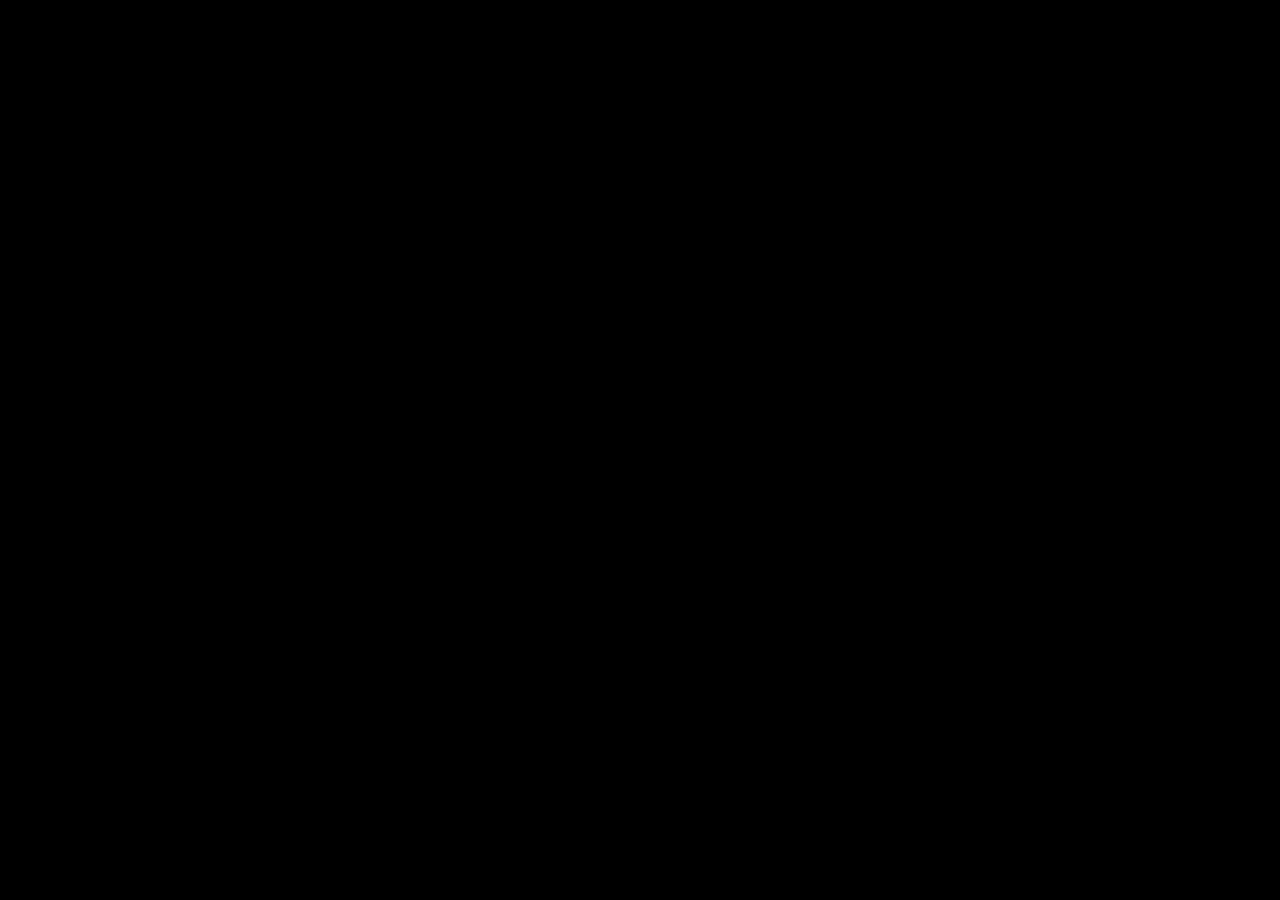
==== index.html @ 37c7804e "Add files via upload" ====
<!doctype html>
<html lang="pt-BR" data-theme="dark">
<head>
  <meta charset="utf-8">
  <meta name="viewport" content="width=device-width, initial-scale=1, viewport-fit=cover">
  <meta name="theme-color" content="#000000">
  <meta name="color-scheme" content="dark light">
  <meta name="apple-mobile-web-app-capable" content="yes">
  <meta name="mobile-web-app-capable" content="yes">
  <meta name="apple-mobile-web-app-status-bar-style" content="black-translucent">
  <meta name="apple-mobile-web-app-title" content="FORJA">
  <meta name="description" content="FORJA — treinos, cargas e evolução.">
  <title>FORJA</title>
  <link rel="icon" href="assets/icons/icon.svg" type="image/svg+xml">
  <link rel="apple-touch-icon" href="assets/icons/icon.svg">

  <!-- Aplica tema e preferência de movimento antes da primeira pintura (evita flash) -->
  <script>
    (function () {
      try {
        // Preferências da conta logada (forja.u.<id>.settings); antes do login, as antigas
        var sess = JSON.parse(localStorage.getItem('forja.session') || 'null');
        var key = sess && sess.user ? 'forja.u.' + sess.user.id + '.settings' : 'forja.settings';
        var s = JSON.parse(localStorage.getItem(key) || '{}');
        if (sess && sess.user && sess.user.plan === 'premium') document.documentElement.classList.add('is-premium');
        var t = s.theme || 'dark';
        if (t === 'system') t = matchMedia('(prefers-color-scheme: light)').matches ? 'light' : 'dark';
        document.documentElement.setAttribute('data-theme', t);
        if (s.animations === false) document.documentElement.classList.add('no-motion');
      } catch (e) {}
    })();
  </script>

  <!-- ?v=... força o navegador a baixar a versão nova depois de cada atualização. Mude o número ao publicar. -->
  <link rel="stylesheet" href="css/style.css?v=20260921b">
  <!-- Reset + utilitários (antes vinham do Tailwind via CDN). Fica depois de style.css de propósito. -->
  <link rel="stylesheet" href="css/base.css?v=20260921b">
</head>
<body>
  <div id="app" class="app" hidden>
    <header id="topbar" class="topbar" aria-hidden="true">
      <span id="topbar-title" class="topbar-title"></span>
    </header>

    <main id="view" class="view" tabindex="-1"></main>

    <nav id="tabbar" class="tabbar" aria-label="Navegação principal"></nav>
  </div>

  <!-- Treino em andamento, minimizado -->
  <button id="active-bar" class="active-bar" type="button" hidden aria-label="Voltar ao treino em andamento"></button>

  <!-- Modo treino (tela cheia, sem barra de navegação) -->
  <div id="training" class="training" hidden role="dialog" aria-modal="true" aria-label="Modo treino"></div>

  <div id="onboarding" class="onboarding" hidden></div>

  <!-- Entrar / criar conta / escolher plano -->
  <div id="auth" class="onboarding auth" hidden></div>

  <div id="toast-host" class="toast-host" aria-live="polite"></div>

  <script src="js/config.js?v=20260921b"></script>
  <script src="js/utils.js?v=20260921b"></script>
  <script src="js/storage.js?v=20260921b"></script>
  <script src="js/backend.js?v=20260921b"></script>
  <script src="js/statistics.js?v=20260921b"></script>
  <script src="js/exercises.js?v=20260921b"></script>
  <script src="js/workouts.js?v=20260921b"></script>
  <script src="js/sessions.js?v=20260921b"></script>
  <script src="js/programs.js?v=20260921b"></script>
  <script src="js/balance.js?v=20260921b"></script>
  <script src="js/reminders.js?v=20260921b"></script>
  <script src="js/progress.js?v=20260921b"></script>
  <script src="js/share.js?v=20260921b"></script>
  <script src="js/plans.js?v=20260921b"></script>
  <script src="js/auth.js?v=20260921b"></script>
  <script src="js/app.js?v=20260921b"></script>
</body>
</html>
---- css/style.css ----
/* ==========================================================================
   FORJA — Design System
   Tokens · Tipografia · Componentes · Movimento
   ========================================================================== */

/* ---------- Tokens ---------- */
:root {
  --font: -apple-system, BlinkMacSystemFont, "SF Pro Text", "SF Pro Display", "Segoe UI Variable Text", "Segoe UI", Roboto, Inter, system-ui, sans-serif;
  --font-rounded: ui-rounded, "SF Pro Rounded", -apple-system, BlinkMacSystemFont, "Segoe UI Variable Display", "Segoe UI", Roboto, system-ui, sans-serif;

  --ease-out: cubic-bezier(.22, 1, .36, 1);
  --ease-sheet: cubic-bezier(.32, .72, 0, 1);
  --dur-1: 150ms;
  --dur-2: 200ms;
  --dur-3: 300ms;

  --r-xl: 28px;
  --r-lg: 22px;
  --r-md: 16px;
  --r-sm: 12px;

  --safe-top: env(safe-area-inset-top, 0px);
  --safe-bottom: env(safe-area-inset-bottom, 0px);
  --safe-left: env(safe-area-inset-left, 0px);
  --safe-right: env(safe-area-inset-right, 0px);

  --gutter: 20px;
  --app-w: 520px;
  --tab-h: 58px;
  --top-h: 48px;
}

:root,
[data-theme="dark"] {
  /* Cores do sistema iOS (modo escuro, fundo agrupado) */
  --bg: #000000;
  --surface: #1C1C1E;
  --surface-2: #2C2C2E;
  --surface-3: #3A3A3C;
  --text: #FFFFFF;
  --text-2: #8E8E93;
  --text-3: #48484A;
  --sep: rgba(84, 84, 88, 0.55);
  --hairline: rgba(255, 255, 255, 0.07);
  --fill: rgba(118, 118, 128, 0.24);
  --fill-2: rgba(118, 118, 128, 0.18);

  --accent: #FF9F0A;             /* systemOrange */
  --chart: #FF9F0A;
  --accent-soft: rgba(255, 159, 10, 0.16);
  --accent-glow: rgba(255, 159, 10, 0.24);
  --on-accent: #000000;

  --glass: rgba(28, 28, 30, 0.62);
  --glass-strong: rgba(36, 36, 38, 0.78);
  --glass-edge: rgba(255, 255, 255, 0.14);
  --glass-shine: rgba(255, 255, 255, 0.10);
  --sheet-bg: #1C1C1E;
  --sheet-fill: #2C2C2E;
  --backdrop: rgba(0, 0, 0, 0.48);
  --shadow-card: none;
  --shadow-float: 0 12px 36px rgba(0, 0, 0, 0.55);
  --thumb: #636366;
  --seg-thumb: #636366;

  --danger: #FF453A;
  --success: #30D158;
  --blue: #0A84FF; --green: #30D158; --red: #FF453A; --purple: #BF5AF2; --pink: #FF375F;
  --indigo: #5E5CE6; --teal: #40C8E0; --yellow: #FFD60A; --gray: #8E8E93; --orange: #FF9F0A;
  color-scheme: dark;
}

[data-theme="light"] {
  /* Cores do sistema iOS (modo claro, fundo agrupado) */
  --bg: #F2F2F7;
  --surface: #FFFFFF;
  --surface-2: #EEEEF0;
  --surface-3: #E3E3E8;
  --text: #000000;
  --text-2: #6D6D72;
  --text-3: #C4C4C7;
  --sep: rgba(60, 60, 67, 0.2);
  --hairline: rgba(0, 0, 0, 0.05);
  --fill: rgba(118, 118, 128, 0.12);
  --fill-2: rgba(118, 118, 128, 0.08);

  --accent: #BF5A00;             /* laranja do iOS, escurecido para ler bem sobre branco */
  --chart: #E06B00;
  --accent-soft: rgba(255, 149, 0, 0.13);
  --accent-glow: rgba(255, 149, 0, 0.22);
  --on-accent: #FFFFFF;

  --glass: rgba(255, 255, 255, 0.62);
  --glass-strong: rgba(255, 255, 255, 0.82);
  --glass-edge: rgba(255, 255, 255, 0.7);
  --glass-shine: rgba(255, 255, 255, 0.55);
  --sheet-bg: #F2F2F7;
  --sheet-fill: #FFFFFF;
  --backdrop: rgba(0, 0, 0, 0.22);
  --shadow-card: none;
  --shadow-float: 0 10px 30px rgba(0, 0, 0, 0.12);
  --thumb: #FFFFFF;
  --seg-thumb: #FFFFFF;

  --danger: #FF3B30;
  --success: #34C759;
  --blue: #007AFF; --green: #34C759; --red: #FF3B30; --purple: #AF52DE; --pink: #FF2D55;
  --indigo: #5856D6; --teal: #30B0C7; --yellow: #FFCC00; --gray: #8E8E93; --orange: #FF9500;
  color-scheme: light;
}

/* ---------- Base ---------- */
html {
  background: var(--bg);
  -webkit-text-size-adjust: 100%;
  text-size-adjust: 100%;
}

body {
  margin: 0;
  min-height: 100dvh;
  background: var(--bg);
  color: var(--text);
  font-family: var(--font);
  font-size: 17px;
  line-height: 1.4;
  letter-spacing: -0.01em;
  -webkit-font-smoothing: antialiased;
  -moz-osx-font-smoothing: grayscale;
  -webkit-tap-highlight-color: transparent;
  overscroll-behavior-y: none;
  transition: background-color var(--dur-3) ease, color var(--dur-3) ease;
}

::selection { background: var(--accent-soft); }

.lock-scroll { overflow: hidden; }

button { -webkit-user-select: none; user-select: none; touch-action: manipulation; }

:focus-visible { outline: 2px solid var(--accent); outline-offset: 3px; border-radius: 8px; }

.num { font-variant-numeric: tabular-nums; }

/* ---------- Tipografia ---------- */
.t-display {
  font-size: clamp(56px, 18vw, 76px);
  font-weight: 800;
  letter-spacing: -0.045em;
  line-height: 0.95;
}
.t-large-title {
  font-size: 34px;
  font-weight: 700;
  letter-spacing: -0.03em;
  line-height: 1.08;
}
.t-title {
  font-size: 28px;
  font-weight: 700;
  letter-spacing: -0.025em;
  line-height: 1.12;
}
.t-title-2 {
  font-size: 22px;
  font-weight: 600;
  letter-spacing: -0.02em;
  line-height: 1.2;
}
.t-headline { font-size: 17px; font-weight: 600; letter-spacing: -0.015em; }
.t-body { font-size: 17px; }
.t-sub { font-size: 17px; color: var(--text-2); line-height: 1.45; }
.t-callout { font-size: 15px; color: var(--text-2); line-height: 1.45; }
.t-footnote { font-size: 13px; color: var(--text-2); line-height: 1.4; }
.t-eyebrow {
  font-size: 12px;
  font-weight: 600;
  letter-spacing: 0.09em;
  text-transform: uppercase;
  color: var(--text-2);
}
.t-muted { color: var(--text-2); }
.t-faint { color: var(--text-3); }
.t-accent { color: var(--accent); }

.wordmark {
  font-weight: 800;
  letter-spacing: 0.22em;
  font-size: 13px;
}

/* ---------- Layout do app ---------- */
.app {
  position: relative;
  max-width: var(--app-w);
  margin: 0 auto;
  min-height: 100dvh;
}

/* clip (e não hidden): corta o deslize lateral das transições sem quebrar a navbar sticky */
.view { outline: none; overflow-x: clip; }

.page {
  padding: calc(var(--safe-top) + 20px) calc(var(--gutter) + var(--safe-right))
           calc(var(--tab-h) + var(--safe-bottom) + 48px) calc(var(--gutter) + var(--safe-left));
}

.page-header {
  display: flex;
  align-items: flex-end;
  justify-content: space-between;
  gap: 16px;
  padding-top: 28px;
}
.page-header .icon-btn { margin-bottom: 2px; flex: none; }

.section { margin-top: 48px; }

.chips { display: flex; flex-wrap: wrap; gap: 8px; }
.chip {
  display: inline-flex;
  align-items: center;
  height: 36px;
  padding: 0 16px;
  border-radius: 9999px;
  background: var(--surface-2);
  color: var(--text);
  font-size: 15px;
  font-weight: 500;
}

.workout-swatch {
  flex: none;
  width: 10px; height: 10px;
  border-radius: 50%;
  background: var(--tint);
  box-shadow: 0 0 12px color-mix(in srgb, var(--tint) 60%, transparent);
}

.metrics-empty .metric-value { color: var(--text-3); }
.section-head {
  display: flex;
  align-items: baseline;
  justify-content: space-between;
  margin-bottom: 14px;
}

/* ---------- Top bar (título compacto ao rolar) ---------- */
.topbar {
  position: fixed;
  top: 0;
  left: 50%;
  z-index: 30;
  width: 100%;
  max-width: var(--app-w);
  height: calc(var(--top-h) + var(--safe-top));
  padding-top: var(--safe-top);
  transform: translateX(-50%);
  display: flex;
  align-items: center;
  justify-content: center;
  background: var(--glass);
  -webkit-backdrop-filter: saturate(180%) blur(20px);
  backdrop-filter: saturate(180%) blur(20px);
  border-bottom: 0.5px solid var(--sep);
  opacity: 0;
  pointer-events: none;
  transition: opacity var(--dur-2) var(--ease-out);
}
.topbar.is-visible { opacity: 1; pointer-events: auto; }
.topbar-title {
  font-size: 17px;
  font-weight: 600;
  letter-spacing: -0.015em;
  transform: translateY(4px);
  transition: transform var(--dur-3) var(--ease-out);
}
.topbar.is-visible .topbar-title { transform: none; }

/* ---------- Tab bar ---------- */
.tabbar {
  position: fixed;
  bottom: 0;
  left: 50%;
  z-index: 40;
  width: 100%;
  max-width: var(--app-w);
  transform: translateX(-50%);
  display: grid;
  grid-template-columns: repeat(5, 1fr);
  padding: 0 calc(6px + var(--safe-right)) var(--safe-bottom) calc(6px + var(--safe-left));
  background: var(--glass);
  -webkit-backdrop-filter: saturate(180%) blur(20px);
  backdrop-filter: saturate(180%) blur(20px);
  border-top: 0.5px solid var(--sep);
  transition: transform var(--dur-3) var(--ease-out), opacity var(--dur-2) ease;
}
.tabbar.is-hidden { transform: translate(-50%, 110%); opacity: 0; }

.tab {
  height: var(--tab-h);
  display: flex;
  flex-direction: column;
  align-items: center;
  justify-content: center;
  gap: 4px;
  color: var(--text-2);
  font-size: 10px;
  font-weight: 500;
  letter-spacing: 0.01em;
  transition: color var(--dur-2) ease;
}
.tab svg { transition: transform var(--dur-1) var(--ease-out); }
.tab:active svg { transform: scale(0.88); }
.tab[aria-current="page"] { color: var(--text); }
.tab[aria-current="page"] svg { stroke-width: 2; }

/* ---------- Home ---------- */
.home-top {
  display: flex;
  align-items: center;
  justify-content: space-between;
  height: 32px;
}
.home-hello { margin-top: 40px; }

/* ---------- Perfil ---------- */
.profile-id {
  display: flex;
  align-items: center;
  gap: 18px;
  width: 100%;
  margin-top: 28px;
  padding: 4px 0;
  text-align: left;
  color: var(--text);
}

/* ---------- Superfícies ---------- */
.card {
  background: var(--surface);
  border-radius: var(--r-lg);
  box-shadow: var(--shadow-card);
  padding: 22px;
  position: relative;
}
[data-theme="dark"] .card { box-shadow: 0 0 0 0.5px var(--hairline), var(--shadow-card); }

.pressable {
  cursor: pointer;
  transition: transform var(--dur-1) var(--ease-out), background-color var(--dur-2) ease, opacity var(--dur-1) ease;
}
.pressable:active { transform: scale(0.975); }

/* Hero — o elemento dominante da Home */
.hero {
  --tint: var(--accent);
  position: relative;
  overflow: hidden;
  isolation: isolate;
  border-radius: var(--r-xl);
  background: var(--surface);
  padding: 30px 26px 26px;
  min-height: 300px;
  display: flex;
  flex-direction: column;
}
[data-theme="dark"] .hero { box-shadow: 0 0 0 0.5px var(--hairline), var(--shadow-card); }
[data-theme="light"] .hero { box-shadow: var(--shadow-card); }

.hero::before {
  content: "";
  position: absolute;
  z-index: -1;
  top: -45%;
  right: -35%;
  width: 115%;
  aspect-ratio: 1;
  border-radius: 50%;
  background: radial-gradient(closest-side, color-mix(in srgb, var(--tint) 30%, transparent), transparent);
  opacity: 0.9;
  animation: glow 9s ease-in-out infinite alternate;
}
[data-theme="light"] .hero::before { opacity: 0.55; }

.hero::after {
  content: "";
  position: absolute;
  z-index: -1;
  inset: 0;
  opacity: 0.07;
  mix-blend-mode: overlay;
  pointer-events: none;
  background-image: url("data:image/svg+xml,%3Csvg xmlns='http://www.w3.org/2000/svg' width='160' height='160'%3E%3Cfilter id='n'%3E%3CfeTurbulence type='fractalNoise' baseFrequency='.85' numOctaves='2' stitchTiles='stitch'/%3E%3C/filter%3E%3Crect width='100%25' height='100%25' filter='url(%23n)'/%3E%3C/svg%3E");
}

@keyframes glow {
  from { transform: translate3d(0, 0, 0) scale(1); }
  to   { transform: translate3d(-6%, 5%, 0) scale(1.08); }
}

.hero-name {
  font-size: clamp(40px, 12vw, 52px);
  font-weight: 700;
  letter-spacing: -0.04em;
  line-height: 0.98;
}
.hero-meta { margin-top: 12px; font-size: 19px; font-weight: 500; letter-spacing: -0.015em; }
.hero-foot { margin-top: auto; padding-top: 36px; display: flex; align-items: center; justify-content: space-between; gap: 16px; }

.hero-icon {
  width: 52px; height: 52px;
  border-radius: 16px;
  display: grid; place-items: center;
  background: var(--accent-soft);
  color: var(--accent);
  margin-bottom: 28px;
}

/* Estatísticas grandes, com respiro */
.stats {
  display: grid;
  grid-template-columns: repeat(3, minmax(0, 1fr));
  gap: 12px;
}
.stat { display: flex; flex-direction: column; gap: 6px; min-width: 0; }
.stat-value {
  font-size: 30px;
  font-weight: 700;
  letter-spacing: -0.035em;
  line-height: 1;
  font-variant-numeric: tabular-nums;
  white-space: nowrap;
}
.stat-value small { font-size: 0.55em; font-weight: 600; letter-spacing: -0.01em; color: var(--text-2); margin-left: 2px; }
.stat-label { font-size: 12px; font-weight: 600; letter-spacing: 0.08em; text-transform: uppercase; color: var(--text-2); }
.stats.is-empty .stat-value { color: var(--text-3); }

/* Estatística grande isolada (Evolução) */
.metric { padding: 22px 0; border-top: 0.5px solid var(--sep); }
.metric:first-child { border-top: 0; padding-top: 0; }
.metric-value {
  font-size: 48px;
  font-weight: 700;
  letter-spacing: -0.045em;
  line-height: 1;
  font-variant-numeric: tabular-nums;
  margin-top: 10px;
}
.metric-value small { font-size: 0.42em; font-weight: 600; color: var(--text-2); letter-spacing: -0.01em; margin-left: 4px; }

/* ---------- Botões ---------- */
.btn {
  display: inline-flex;
  align-items: center;
  justify-content: center;
  gap: 8px;
  height: 52px;
  padding: 0 26px;
  border-radius: 9999px;
  font-size: 17px;
  font-weight: 600;
  letter-spacing: -0.015em;
  white-space: nowrap;
  cursor: pointer;
  transition: transform var(--dur-1) var(--ease-out), opacity var(--dur-2) ease, background-color var(--dur-2) ease, color var(--dur-2) ease;
}
.btn:active { transform: scale(0.965); }
.btn:disabled, .btn[aria-disabled="true"] { opacity: 0.32; pointer-events: none; }
.btn-primary { background: var(--accent); color: var(--on-accent); }
.btn-primary:active { opacity: 0.88; }
.btn-secondary { background: var(--surface-2); color: var(--text); }
.btn-ghost { background: transparent; color: var(--text); padding: 0 16px; }
.btn-ghost.is-muted { color: var(--text-2); }
.btn-danger { background: color-mix(in srgb, var(--danger) 14%, transparent); color: var(--danger); }
.btn-block { width: 100%; }
.btn-sm { height: 40px; padding: 0 18px; font-size: 15px; }

.icon-btn {
  width: 40px; height: 40px;
  display: inline-grid; place-items: center;
  border-radius: 50%;
  background: var(--surface-2);
  color: var(--text);
  cursor: pointer;
  transition: transform var(--dur-1) var(--ease-out), background-color var(--dur-2) ease;
}
.icon-btn:active { transform: scale(0.9); }
.icon-btn.is-plain { background: transparent; }

/* ---------- Listas agrupadas ---------- */
.group {
  background: var(--surface);
  border-radius: var(--r-lg);
  overflow: hidden;
}
[data-theme="dark"] .group { box-shadow: 0 0 0 0.5px var(--hairline); }
[data-theme="light"] .group { box-shadow: 0 1px 2px rgba(0, 0, 0, 0.03); }

.group-label { margin: 0 4px 10px; }
.group-note { margin: 10px 4px 0; }

.row {
  position: relative;
  display: flex;
  align-items: center;
  gap: 14px;
  width: 100%;
  min-height: 56px;
  padding: 12px 18px;
  text-align: left;
  color: var(--text);
  background: transparent;
  transition: background-color var(--dur-1) ease;
}
button.row, a.row, .row.is-tappable { cursor: pointer; }
button.row:active, a.row:active, .row.is-tappable:active { background: var(--surface-2); }
.row + .row::before {
  content: "";
  position: absolute;
  top: 0;
  left: 18px;
  right: 0;
  height: 0.5px;
  background: var(--sep);
}
.row-main { flex: 1; min-width: 0; }
.row-title { font-size: 17px; letter-spacing: -0.015em; }
.row-sub { font-size: 13px; color: var(--text-2); margin-top: 2px; }
.row-value { color: var(--text-2); font-size: 17px; font-variant-numeric: tabular-nums; white-space: nowrap; }
.row-chevron { color: var(--text-3); flex: none; }
.row-icon { flex: none; display: grid; place-items: center; width: 24px; color: var(--text-2); }
.row.is-danger .row-title, .row.is-danger .row-icon { color: var(--danger); }
.row-control { flex: none; width: 216px; }
.row-control.is-narrow { width: 112px; }
.group.has-icons .row + .row::before { left: 56px; }

/* ---------- Campos ---------- */
.field {
  display: block;
  width: 100%;
  height: 56px;
  padding: 0 18px;
  border-radius: var(--r-md);
  background: var(--surface-2);
  color: var(--text);
  font-size: 17px;
  letter-spacing: -0.015em;
  border: 1px solid transparent;
  outline: none;
  -webkit-appearance: none;
  appearance: none;
  transition: border-color var(--dur-2) ease, box-shadow var(--dur-2) ease, background-color var(--dur-2) ease;
}
.field::placeholder { color: var(--text-3); }
.field:focus { border-color: color-mix(in srgb, var(--accent) 55%, transparent); box-shadow: 0 0 0 4px var(--accent-soft); }
.field.is-invalid { border-color: color-mix(in srgb, var(--danger) 60%, transparent); box-shadow: 0 0 0 4px color-mix(in srgb, var(--danger) 12%, transparent); }

.field-wrap { position: relative; }
.field-suffix {
  position: absolute; right: 18px; top: 50%;
  transform: translateY(-50%);
  color: var(--text-2);
  font-size: 17px;
  pointer-events: none;
}
.field-error { min-height: 20px; margin-top: 8px; font-size: 13px; color: var(--danger); }

/* ---------- Controle segmentado ---------- */
.segmented {
  --count: 2;
  --index: 0;
  position: relative;
  display: grid;
  grid-template-columns: repeat(var(--count), minmax(0, 1fr));
  padding: 3px;
  border-radius: 12px;
  background: var(--surface-2);
  isolation: isolate;
}
.segmented-thumb {
  position: absolute;
  z-index: -1;
  top: 3px; bottom: 3px; left: 3px;
  width: calc((100% - 6px) / var(--count));
  border-radius: 9px;
  background: var(--seg-thumb);
  box-shadow: 0 3px 8px rgba(0, 0, 0, 0.12), 0 0 0 0.5px rgba(0, 0, 0, 0.04);
  transform: translateX(calc(var(--index) * 100%));
  transition: transform var(--dur-3) var(--ease-out);
}
.segmented button {
  height: 34px;
  font-size: 14px;
  font-weight: 500;
  color: var(--text-2);
  border-radius: 9px;
  transition: color var(--dur-2) ease;
}
.segmented button[aria-checked="true"] { color: var(--text); font-weight: 600; }

/* ---------- Toggle ---------- */
.toggle {
  position: relative;
  flex: none;
  width: 51px;
  height: 31px;
  border-radius: 9999px;
  background: var(--surface-3);
  cursor: pointer;
  transition: background-color var(--dur-2) ease;
}
.toggle::after {
  content: "";
  position: absolute;
  top: 2px; left: 2px;
  width: 27px; height: 27px;
  border-radius: 50%;
  background: #fff;
  box-shadow: 0 3px 8px rgba(0, 0, 0, 0.15), 0 1px 1px rgba(0, 0, 0, 0.16);
  transition: transform var(--dur-2) var(--ease-out), width var(--dur-1) ease;
}
.toggle:active::after { width: 32px; }
.toggle[aria-checked="true"] { background: var(--accent); }
.toggle[aria-checked="true"]::after { transform: translateX(20px); }
.toggle[aria-checked="true"]:active::after { transform: translateX(15px); }

/* ---------- Opções selecionáveis ---------- */
.option {
  display: flex;
  align-items: center;
  justify-content: space-between;
  gap: 12px;
  width: 100%;
  min-height: 60px;
  padding: 0 20px;
  border-radius: var(--r-md);
  background: var(--surface-2);
  color: var(--text);
  font-size: 17px;
  font-weight: 500;
  letter-spacing: -0.015em;
  text-align: left;
  cursor: pointer;
  box-shadow: inset 0 0 0 1.5px transparent;
  transition: transform var(--dur-1) var(--ease-out), box-shadow var(--dur-2) ease, background-color var(--dur-2) ease;
}
.option:active { transform: scale(0.98); }
.option + .option { margin-top: 10px; }
.option .option-check {
  width: 24px; height: 24px;
  border-radius: 50%;
  display: grid; place-items: center;
  color: var(--on-accent);
  background: transparent;
  box-shadow: inset 0 0 0 1.5px var(--text-3);
  transition: background-color var(--dur-2) ease, box-shadow var(--dur-2) ease;
}
.option .option-check svg { opacity: 0; transform: scale(0.6); transition: opacity var(--dur-2) ease, transform var(--dur-2) var(--ease-out); }
.option[aria-checked="true"] { box-shadow: inset 0 0 0 1.5px var(--accent); background: var(--accent-soft); }
.option[aria-checked="true"] .option-check { background: var(--accent); box-shadow: none; }
.option[aria-checked="true"] .option-check svg { opacity: 1; transform: none; }

/* ---------- Estado vazio ---------- */
.empty {
  display: flex;
  flex-direction: column;
  align-items: flex-start;
  padding: 36px 26px 28px;
  border-radius: var(--r-xl);
  background: var(--surface);
}
[data-theme="dark"] .empty { box-shadow: 0 0 0 0.5px var(--hairline); }
.empty-icon {
  width: 52px; height: 52px;
  border-radius: 16px;
  display: grid; place-items: center;
  background: var(--surface-2);
  color: var(--text-2);
  margin-bottom: 24px;
}
.empty-title { font-size: 13px; font-weight: 700; letter-spacing: 0.09em; text-transform: uppercase; }
.empty-text { margin-top: 10px; font-size: 17px; color: var(--text-2); line-height: 1.45; max-width: 30ch; }
.empty .btn { margin-top: 28px; }

/* ---------- Bottom sheet ---------- */
.sheet-backdrop {
  position: fixed;
  inset: 0;
  z-index: 60;
  background: var(--backdrop);
  -webkit-backdrop-filter: blur(2px);
  backdrop-filter: blur(2px);
  opacity: 0;
  transition: opacity var(--dur-3) ease;
}
.sheet-backdrop.is-open { opacity: 1; }

.sheet {
  position: fixed;
  z-index: 61;
  left: 50%;
  bottom: 0;
  width: 100%;
  max-width: var(--app-w);
  max-height: calc(100dvh - var(--safe-top) - 24px);
  display: flex;
  flex-direction: column;
  border-radius: var(--r-xl) var(--r-xl) 0 0;
  background: var(--sheet-bg);
  -webkit-backdrop-filter: saturate(180%) blur(30px);
  backdrop-filter: saturate(180%) blur(30px);
  box-shadow: 0 -0.5px 0 var(--sep), 0 -20px 40px rgba(0, 0, 0, 0.25);
  transform: translate(-50%, 105%);
  transition: transform var(--dur-3) var(--ease-sheet);
  will-change: transform;
}
.sheet.is-open { transform: translate(-50%, 0); }
.sheet .option:not([aria-checked="true"]), .sheet .field { background: var(--sheet-fill); }
.sheet.is-dragging { transition: none; }

.sheet-grab {
  flex: none;
  padding: 8px var(--gutter) 0;
  touch-action: none;
  cursor: grab;
}
.sheet-handle {
  width: 36px; height: 5px;
  margin: 0 auto 14px;
  border-radius: 9999px;
  background: var(--text-3);
  opacity: 0.6;
}
.sheet-header { display: flex; align-items: center; justify-content: space-between; gap: 12px; min-height: 40px; }
.sheet-title { font-size: 22px; font-weight: 700; letter-spacing: -0.025em; }
.sheet-subtitle { margin-top: 4px; font-size: 15px; color: var(--text-2); }
.sheet-body {
  overflow-y: auto;
  overscroll-behavior: contain;
  padding: 20px var(--gutter) calc(var(--safe-bottom) + 24px);
}
.sheet-actions { display: grid; gap: 10px; margin-top: 24px; }

/* ---------- Toast ---------- */
.toast-host {
  position: fixed;
  z-index: 80;
  left: 50%;
  bottom: calc(var(--tab-h) + var(--safe-bottom) + 14px);
  transform: translateX(-50%);
  width: calc(100% - 32px);
  max-width: 420px;
  pointer-events: none;
  display: flex;
  flex-direction: column;
  align-items: center;
  gap: 8px;
}
.toast-host.is-raised { bottom: calc(var(--safe-bottom) + 20px); }
.toast {
  pointer-events: auto;
  display: flex;
  align-items: center;
  gap: 14px;
  padding: 12px 12px 12px 18px;
  min-height: 48px;
  border-radius: 9999px;
  background: var(--glass);
  -webkit-backdrop-filter: saturate(180%) blur(24px);
  backdrop-filter: saturate(180%) blur(24px);
  box-shadow: 0 0 0 0.5px var(--sep), var(--shadow-float);
  font-size: 15px;
  font-weight: 500;
  opacity: 0;
  transform: translateY(12px) scale(0.98);
  transition: opacity var(--dur-2) ease, transform var(--dur-3) var(--ease-out);
}
.toast.is-in { opacity: 1; transform: none; }
.toast-icon { color: var(--accent); display: grid; }
.toast-action { margin-left: auto; padding: 6px 12px; border-radius: 9999px; color: var(--accent); font-weight: 600; }

/* ---------- Onboarding ---------- */
.onboarding {
  position: fixed;
  inset: 0;
  z-index: 50;
  height: var(--vvh, 100dvh);
  background: var(--bg);
  overflow: hidden;
}
.onboarding::before {
  content: "";
  position: absolute;
  top: -30%;
  left: 50%;
  width: 140%;
  aspect-ratio: 1;
  transform: translateX(-50%);
  border-radius: 50%;
  background: radial-gradient(closest-side, var(--accent-glow), transparent 70%);
  opacity: 0.55;
  pointer-events: none;
  transition: opacity 600ms ease;
}
.onboarding[data-step="welcome"]::before,
.onboarding[data-step="done"]::before { opacity: 1; }

.ob-frame {
  position: relative;
  height: 100%;
  max-width: 480px;
  margin: 0 auto;
  display: flex;
  flex-direction: column;
  padding: calc(var(--safe-top) + 12px) calc(var(--gutter) + var(--safe-right)) calc(var(--safe-bottom) + 20px) calc(var(--gutter) + var(--safe-left));
}
.ob-nav { height: 44px; display: flex; align-items: center; justify-content: space-between; gap: 16px; flex: none; }
.ob-progress { flex: 1; height: 3px; border-radius: 9999px; background: var(--surface-2); overflow: hidden; }
.ob-progress span { display: block; height: 100%; background: var(--accent); border-radius: inherit; transition: width 400ms var(--ease-out); }
.ob-step { flex: 1; min-height: 0; display: flex; flex-direction: column; overflow-y: auto; overflow-x: hidden; }
.ob-content { padding-top: clamp(16px, 7vh, 72px); }
.ob-foot { flex: none; display: grid; gap: 6px; margin-top: auto; padding-top: 16px; }

.ob-input {
  width: 100%;
  background: transparent;
  border: 0;
  outline: none;
  color: var(--text);
  font-size: 32px;
  font-weight: 600;
  letter-spacing: -0.03em;
  padding: 6px 0 12px;
  border-bottom: 1.5px solid var(--sep);
  border-radius: 0;
  caret-color: var(--accent);
  transition: border-color var(--dur-2) ease;
}
.ob-input::placeholder { color: var(--text-3); }
.ob-input:focus { border-bottom-color: var(--accent); }
.ob-input-wrap {
  position: relative;
  display: flex;
  align-items: baseline;
  gap: 8px;
  border-bottom: 1.5px solid var(--sep);
  transition: border-color var(--dur-2) ease;
  cursor: text;
}
.ob-input-wrap:focus-within { border-bottom-color: var(--accent); }
.ob-input-wrap .ob-input { border-bottom: 0; width: 4ch; max-width: 100%; }
.ob-input-wrap .ob-unit { font-size: 22px; font-weight: 600; color: var(--text-2); flex: none; }

.ob-check {
  width: 88px; height: 88px;
  border-radius: 50%;
  display: grid; place-items: center;
  background: var(--accent-soft);
  color: var(--accent);
  margin-bottom: 36px;
}
.ob-check path {
  stroke-dasharray: 30;
  stroke-dashoffset: 30;
  animation: draw 500ms var(--ease-out) 200ms forwards;
}
@keyframes draw { to { stroke-dashoffset: 0; } }

/* ---------- Navbar das telas internas ---------- */
.navbar {
  position: sticky;
  top: 0;
  z-index: 30;
  display: grid;
  grid-template-columns: 1fr auto 1fr;
  align-items: center;
  gap: 8px;
  height: calc(var(--top-h) + var(--safe-top));
  padding: var(--safe-top) calc(12px + var(--safe-right)) 0 calc(6px + var(--safe-left));
  border-bottom: 0.5px solid transparent;
  transition: background-color var(--dur-2) ease, border-color var(--dur-2) ease;
}
.navbar.is-scrolled {
  background: var(--glass);
  -webkit-backdrop-filter: saturate(180%) blur(20px);
  backdrop-filter: saturate(180%) blur(20px);
  border-bottom-color: var(--sep);
}
.nav-back {
  justify-self: start;
  display: inline-flex;
  align-items: center;
  gap: 0;
  height: 44px;
  padding: 0 8px 0 0;
  color: var(--accent);
  font-size: 17px;
  letter-spacing: -0.015em;
  transition: opacity var(--dur-1) ease;
}
.nav-back:active { opacity: 0.5; }
.navbar-title {
  max-width: 52vw;
  font-size: 17px;
  font-weight: 600;
  letter-spacing: -0.015em;
  white-space: nowrap;
  overflow: hidden;
  text-overflow: ellipsis;
  opacity: 0;
  transform: translateY(4px);
  transition: opacity var(--dur-2) ease, transform var(--dur-3) var(--ease-out);
}
.navbar.is-scrolled .navbar-title { opacity: 1; transform: none; }
.navbar-actions { justify-self: end; display: flex; gap: 8px; }
.page.has-navbar { padding-top: 4px; }

.text-btn {
  height: 36px;
  padding: 0 4px;
  color: var(--accent);
  font-size: 17px;
  font-weight: 500;
  letter-spacing: -0.015em;
  transition: opacity var(--dur-1) ease;
}
.text-btn:active { opacity: 0.5; }

.badge {
  display: inline-flex;
  align-items: center;
  height: 22px;
  padding: 0 9px;
  margin-bottom: 12px;
  border-radius: 9999px;
  background: var(--accent-soft);
  color: var(--accent);
  font-size: 11px;
  font-weight: 700;
  letter-spacing: 0.08em;
  text-transform: uppercase;
}
.tag {
  display: inline-block;
  margin-left: 8px;
  padding: 1px 7px;
  border-radius: 6px;
  background: var(--surface-2);
  color: var(--text-2);
  font-size: 11px;
  font-weight: 600;
  letter-spacing: 0.02em;
  vertical-align: 2px;
}

/* ---------- Lista de treinos ---------- */
.workout-list { display: grid; gap: 12px; }
.workout-card {
  --tint: var(--accent);
  position: relative;
  overflow: hidden;
  isolation: isolate;
  display: flex;
  align-items: center;
  gap: 12px;
  border-radius: var(--r-lg);
  background: var(--surface);
  transition: transform var(--dur-1) var(--ease-out), box-shadow var(--dur-2) ease;
}
[data-theme="dark"] .workout-card { box-shadow: 0 0 0 0.5px var(--hairline); }
[data-theme="light"] .workout-card { box-shadow: 0 1px 2px rgba(0, 0, 0, 0.04); }
.workout-card::before {
  content: "";
  position: absolute;
  z-index: -1;
  top: -60%;
  right: -20%;
  width: 60%;
  aspect-ratio: 1;
  border-radius: 50%;
  background: radial-gradient(closest-side, color-mix(in srgb, var(--tint) 16%, transparent), transparent);
  pointer-events: none;
}
.workout-card:has(.workout-card-main:active) { transform: scale(0.98); }
.workout-card-main {
  flex: 1;
  min-width: 0;
  display: flex;
  flex-direction: column;
  align-items: flex-start;
  padding: 22px 0 22px 22px;
  text-align: left;
  color: var(--text);
}
.workout-card-name {
  display: flex;
  align-items: center;
  gap: 10px;
  font-size: 24px;
  font-weight: 700;
  letter-spacing: -0.03em;
  line-height: 1.1;
}
.workout-card-name::before {
  content: "";
  flex: none;
  width: 9px; height: 9px;
  border-radius: 50%;
  background: var(--tint);
  box-shadow: 0 0 12px color-mix(in srgb, var(--tint) 70%, transparent);
}
.workout-card-meta { margin-top: 8px; font-size: 16px; font-weight: 500; letter-spacing: -0.015em; }
.workout-card-count { margin-top: 3px; font-size: 14px; color: var(--text-2); }
.workout-card-chevron { flex: none; padding-right: 18px; color: var(--text-3); }

/* ---------- Organizar (reordenar) ---------- */
.order-controls { flex: none; display: flex; align-items: center; gap: 2px; padding-right: 4px; }
.order-arrows { display: flex; flex-direction: column; gap: 2px; }
.order-btn {
  width: 32px; height: 24px;
  display: grid; place-items: center;
  border-radius: 8px;
  color: var(--text-2);
  background: var(--surface-2);
  transition: transform var(--dur-1) var(--ease-out), opacity var(--dur-2) ease;
}
.order-btn:active { transform: scale(0.88); }
.order-btn:disabled { opacity: 0.25; }
.drag-handle {
  width: 40px; height: 44px;
  display: grid; place-items: center;
  color: var(--text-3);
  cursor: grab;
  touch-action: none;
}
[data-sort-item] { position: relative; }
.is-sorting [data-sort-item] { transition: transform var(--dur-2) var(--ease-out); }
.is-sorting [data-sort-item].is-dragging {
  z-index: 5;
  transition: none;
  cursor: grabbing;
  background: var(--surface-2);
  box-shadow: var(--shadow-float);
}
.is-organizing .workout-card-main { padding-right: 8px; }

/* ---------- Detalhe do treino ---------- */
.detail-head { --tint: var(--accent); padding-top: 8px; }
.detail-head .workout-swatch { display: block; width: 12px; height: 12px; }

.item-list { counter-reset: none; }
.item-row { gap: 12px; padding-top: 0; padding-bottom: 0; min-height: 68px; }
.item-row + .item-row::before { left: 52px; }
.item-index {
  flex: none;
  width: 26px; height: 26px;
  display: grid; place-items: center;
  border-radius: 50%;
  background: var(--surface-2);
  color: var(--text-2);
  font-size: 13px;
  font-weight: 600;
}
.item-main { padding: 12px 0; text-align: left; color: var(--text); }
.clamp-2 { display: -webkit-box; -webkit-line-clamp: 2; -webkit-box-orient: vertical; overflow: hidden; line-height: 1.25; overflow-wrap: normal; hyphens: auto; }
button.item-main:active { opacity: 0.6; }
.item-scheme { flex: none; color: var(--text-2); font-size: 16px; font-weight: 500; letter-spacing: -0.01em; }
.remove-btn {
  flex: none;
  width: 26px; height: 26px;
  display: grid; place-items: center;
  border-radius: 50%;
  background: var(--danger);
  color: #fff;
  transition: transform var(--dur-1) var(--ease-out);
}
.remove-btn:active { transform: scale(0.85); }

.scheme-preview {
  font-size: 56px;
  font-weight: 700;
  letter-spacing: -0.045em;
  line-height: 1;
  text-align: center;
  padding: 12px 0 4px;
}

/* ---------- Stepper ---------- */
.stepper { display: flex; align-items: center; gap: 6px; flex: none; }
.stepper-btn {
  width: 36px; height: 36px;
  display: grid; place-items: center;
  border-radius: 50%;
  background: var(--sheet-fill, var(--surface-2));
  color: var(--text);
  transition: transform var(--dur-1) var(--ease-out), opacity var(--dur-2) ease;
}
.group .stepper-btn { background: var(--surface-2); }
.stepper-btn:active { transform: scale(0.88); }
.stepper-btn:disabled { opacity: 0.25; }
.stepper-value { min-width: 36px; text-align: center; font-size: 19px; font-weight: 600; letter-spacing: -0.02em; }
.stepper-value.tick { animation: tick 220ms var(--ease-out); }
@keyframes tick { from { transform: scale(1.18); color: var(--accent); } to { transform: none; } }

/* ---------- Busca e filtros ---------- */
.search {
  display: flex;
  align-items: center;
  gap: 10px;
  height: 44px;
  padding: 0 12px;
  border-radius: 14px;
  background: var(--surface-2);
  color: var(--text-2);
  transition: box-shadow var(--dur-2) ease;
}
.search:focus-within { box-shadow: 0 0 0 4px var(--accent-soft); }
.search input {
  flex: 1;
  min-width: 0;
  height: 100%;
  background: transparent;
  border: 0;
  outline: none;
  color: var(--text);
  font-size: 17px;
  letter-spacing: -0.015em;
  -webkit-appearance: none;
  appearance: none;
}
.search input::placeholder { color: var(--text-2); }
.search input::-webkit-search-cancel-button { display: none; }
.search-clear {
  width: 20px; height: 20px;
  display: grid; place-items: center;
  border-radius: 50%;
  background: var(--text-3);
  color: var(--bg);
}
.sheet .search { background: var(--sheet-fill); }

.chip-scroller {
  display: flex;
  gap: 8px;
  margin: 14px calc(-1 * var(--gutter)) 0;
  padding: 2px var(--gutter);
  overflow-x: auto;
  scrollbar-width: none;
  -webkit-overflow-scrolling: touch;
  scroll-padding: 0 var(--gutter);
}
.chip-scroller::-webkit-scrollbar { display: none; }
.chip { flex: none; gap: 6px; cursor: pointer; transition: background-color var(--dur-2) ease, color var(--dur-2) ease, transform var(--dur-1) var(--ease-out); }
.chip:active { transform: scale(0.95); }
.chip[aria-selected="true"], .chip.is-choice[aria-checked="true"] { background: var(--text); color: var(--bg); }
.sheet .chip:not([aria-selected="true"]):not([aria-checked="true"]) { background: var(--sheet-fill); }

.list-section + .list-section { margin-top: 28px; }
.list-section .group-label { display: flex; align-items: center; gap: 6px; }
.list-section.is-favorites .group-label { color: var(--accent); }
.list-count { margin: 0 4px 10px; }

.ex-row { min-height: 60px; padding-top: 10px; padding-bottom: 10px; }
.star-btn {
  flex: none;
  width: 40px; height: 40px;
  margin-right: -8px;
  display: grid; place-items: center;
  border-radius: 50%;
  color: var(--text-3);
  transition: color var(--dur-2) ease, transform var(--dur-1) var(--ease-out);
}
.star-btn:active { transform: scale(0.85); }
.star-btn[aria-pressed="true"] { color: var(--accent); }
.star-btn[aria-pressed="true"] svg, .fav-btn[aria-pressed="true"] svg { fill: currentColor; }
.fav-btn[aria-pressed="true"] { color: var(--accent); }
.star-btn.pop svg { animation: pop 320ms var(--ease-out); }
@keyframes pop { 0% { transform: scale(0.6); } 55% { transform: scale(1.2); } 100% { transform: none; } }

.check-circle {
  flex: none;
  width: 24px; height: 24px;
  display: grid; place-items: center;
  border-radius: 50%;
  color: var(--on-accent);
  box-shadow: inset 0 0 0 1.5px var(--text-3);
  transition: background-color var(--dur-2) ease, box-shadow var(--dur-2) ease;
}
.check-circle svg { opacity: 0; transform: scale(0.6); transition: opacity var(--dur-2) ease, transform var(--dur-2) var(--ease-out); }
.ex-row[aria-checked="true"] .check-circle { background: var(--accent); box-shadow: none; }
.ex-row[aria-checked="true"] .check-circle svg { opacity: 1; transform: none; }

.sheet .group { background: var(--sheet-fill); box-shadow: none; }
.sheet button.row:active, .sheet .row.is-tappable:active { background: var(--surface-3); }

.picker-controls {
  position: sticky;
  top: -20px;
  z-index: 2;
  margin: -20px calc(-1 * var(--gutter)) 0;
  padding: 16px var(--gutter) 12px;
  background: var(--sheet-bg);
  -webkit-backdrop-filter: blur(20px);
  backdrop-filter: blur(20px);
}
.picker-controls .chip-scroller { margin-top: 12px; }
.picker-new { margin-top: 8px; border-radius: var(--r-md); background: var(--sheet-fill); }
.picker-new .row-title { color: var(--accent); font-weight: 500; }

/* ---------- Sheet alto e rodapé fixo ---------- */
.sheet.is-tall { height: calc(100dvh - var(--safe-top) - 16px); }
.sheet.is-tall .sheet-body { flex: 1; }
.sheet-footer {
  flex: none;
  padding: 12px var(--gutter) calc(var(--safe-bottom) + 16px);
  border-top: 0.5px solid var(--sep);
}
.sheet:has(.sheet-footer) .sheet-body { padding-bottom: 16px; }

/* ---------- Formulários ---------- */
.form-label { display: block; margin: 0 4px 8px; font-size: 13px; font-weight: 600; letter-spacing: 0.02em; color: var(--text-2); }
.form .field-error { margin-top: 6px; margin-bottom: 10px; min-height: 18px; }
.form .chips + .field-error { margin-top: 8px; }
.form .chips { margin-bottom: 4px; }
.field-area { height: auto; min-height: 56px; padding: 14px 18px; line-height: 1.4; resize: none; font-family: inherit; }

.swatches { display: flex; flex-wrap: wrap; gap: 12px; padding: 4px 2px; }
.swatch {
  width: 36px; height: 36px;
  border-radius: 50%;
  background: var(--c);
  box-shadow: 0 0 0 0 var(--bg);
  transition: transform var(--dur-1) var(--ease-out), box-shadow var(--dur-2) ease;
}
.swatch:active { transform: scale(0.88); }
.swatch[aria-checked="true"] { box-shadow: 0 0 0 3px var(--sheet-bg, var(--bg)), 0 0 0 5px var(--c); }

/* ---------- Hero: área que abre o treino ---------- */
.hero-open { display: block; width: 100%; text-align: left; color: var(--text); transition: opacity var(--dur-1) ease; }
.hero-open:active { opacity: 0.7; }

/* ==========================================================================
   Modo treino
   ========================================================================== */
.training {
  position: fixed;
  inset: 0;
  z-index: 45;
  display: flex;
  justify-content: center;
  background: var(--bg);
  animation: trIn 320ms var(--ease-out) both;
}
.training.is-leaving { animation: trOut 240ms ease both; pointer-events: none; }
@keyframes trIn { from { opacity: 0; transform: translate3d(0, 28px, 0); } to { opacity: 1; transform: none; } }
@keyframes trOut { to { opacity: 0; transform: translate3d(0, 28px, 0); } }
.training-open .toast-host { bottom: calc(var(--safe-bottom) + 96px); }

.tr-frame { width: 100%; max-width: 520px; height: 100%; display: flex; flex-direction: column; }

.tr-top {
  flex: none;
  display: grid;
  grid-template-columns: 1fr auto 1fr;
  align-items: center;
  height: calc(52px + var(--safe-top));
  padding: var(--safe-top) calc(var(--gutter) - 6px + var(--safe-right)) 0 calc(var(--gutter) - 10px + var(--safe-left));
}
.tr-top > :first-child { justify-self: start; }
.tr-top > :last-child { justify-self: end; }
.tr-clock { font-size: 17px; font-weight: 600; letter-spacing: 0.02em; color: var(--text); }

.tr-segments { flex: none; display: flex; gap: 4px; padding: 6px var(--gutter) 0; }
.tr-segments span { position: relative; flex: 1; height: 3px; overflow: hidden; border-radius: 9999px; background: var(--surface-2); }
.tr-segments span.is-current { background: var(--surface-3); }
.tr-segments span::after {
  content: "";
  position: absolute;
  inset: 0;
  transform-origin: left;
  transform: scaleX(var(--p, 0));
  background: var(--accent);
  transition: transform var(--dur-3) var(--ease-out);
}

.tr-body {
  flex: 1;
  min-height: 0;
  overflow-y: auto;
  overscroll-behavior: contain;
  -webkit-overflow-scrolling: touch;
  padding: 26px var(--gutter) 28px;
}
.tr-context {
  display: inline-flex;
  align-items: center;
  gap: 8px;
  max-width: 100%;
  font-size: 12px;
  font-weight: 600;
  letter-spacing: 0.09em;
  text-transform: uppercase;
  color: var(--text-2);
  transition: opacity var(--dur-1) ease;
}
.tr-context > span:first-child { overflow: hidden; text-overflow: ellipsis; white-space: nowrap; }
.tr-context:active { opacity: 0.5; }
.tr-name { margin-top: 12px; font-size: clamp(30px, 9vw, 40px); font-weight: 700; letter-spacing: -0.035em; line-height: 1.05; }
.tr-target { margin-top: 8px; font-size: 17px; color: var(--text-2); }

.tr-tip { margin-top: 24px; padding: 18px 20px; border-radius: var(--r-lg); background: var(--accent-soft); }
.tr-tip-load { margin: 8px 0 14px; font-size: 30px; font-weight: 700; letter-spacing: -0.035em; }
.tr-tip-load small { font-size: 0.5em; color: var(--text-2); font-weight: 600; letter-spacing: 0; }

.tr-last { margin-top: 26px; }
.tr-last-sets { display: flex; flex-wrap: wrap; gap: 4px 18px; margin-top: 8px; font-size: 17px; font-weight: 500; letter-spacing: -0.01em; }

.tr-sets { display: grid; gap: 8px; margin-top: 26px; }
.tr-set {
  display: flex;
  align-items: center;
  gap: 14px;
  min-height: 54px;
  padding: 0 16px;
  border-radius: var(--r-md);
  background: var(--surface);
  cursor: pointer;
  transition: transform var(--dur-1) var(--ease-out), background-color var(--dur-2) ease;
}
[data-theme="dark"] .tr-set { box-shadow: 0 0 0 0.5px var(--hairline); }
[data-theme="light"] .tr-set { box-shadow: 0 1px 2px rgba(0, 0, 0, 0.04); }
.tr-set:active { transform: scale(0.985); }
.tr-set-mark {
  flex: none;
  width: 26px; height: 26px;
  display: grid; place-items: center;
  border-radius: 50%;
  background: var(--surface-2);
  color: var(--text-2);
  font-size: 13px;
  font-weight: 600;
}
.tr-set.is-done .tr-set-mark { background: var(--accent); color: var(--on-accent); }
.tr-set-label { flex: 1; font-size: 15px; color: var(--text-2); }
.tr-set-value { font-size: 17px; font-weight: 600; letter-spacing: -0.01em; }
.tr-set.is-pending .tr-set-value { color: var(--text-2); font-weight: 500; }
.tr-set.just-done { animation: setDone 460ms var(--ease-out); }
.tr-set.just-done .tr-set-mark { animation: pop 380ms var(--ease-out); }
@keyframes setDone { 0% { transform: scale(0.97); background-color: var(--accent-soft); } 100% { transform: none; } }

.tr-set.is-current {
  display: block;
  padding: 16px 12px 18px;
  cursor: default;
  box-shadow: inset 0 0 0 1.5px color-mix(in srgb, var(--accent) 50%, transparent), var(--shadow-card);
}
.tr-set.is-current:active { transform: none; }
.tr-set-head { display: flex; align-items: baseline; justify-content: space-between; padding: 0 6px; }
.tr-set-last { font-size: 13px; color: var(--text-2); }
.tr-editor { position: relative; display: grid; grid-template-columns: 1fr 1fr; gap: 8px; margin-top: 10px; }
.tr-editor::before {
  content: "";
  position: absolute;
  top: 12px; bottom: 12px; left: 50%;
  width: 0.5px;
  background: var(--sep);
}
.tr-field { display: flex; flex-direction: column; align-items: center; gap: 6px; min-width: 0; }
.tr-label { font-size: 11px; font-weight: 600; letter-spacing: 0.1em; text-transform: uppercase; color: var(--text-2); }
.tr-control { display: flex; align-items: center; justify-content: center; gap: 12px; margin-top: 4px; }
.tr-value .is-empty { color: var(--text-3); font-weight: 500; }
.tr-step {
  flex: none;
  width: 48px; height: 44px;
  display: grid; place-items: center;
  border-radius: 50%;
  background: var(--surface-2);
  color: var(--text);
  transition: transform var(--dur-1) var(--ease-out), background-color var(--dur-2) ease;
}
.tr-step:active { transform: scale(0.86); background: var(--surface-3); }
.tr-value {
  width: 100%;
  min-width: 0;
  display: flex;
  align-items: baseline;
  justify-content: center;
  gap: 3px;
  padding: 2px 0;
  border-radius: 12px;
  color: var(--text);
  font-size: clamp(30px, 9vw, 40px);
  font-weight: 700;
  letter-spacing: -0.04em;
  line-height: 1.1;
  white-space: nowrap;
  transition: background-color var(--dur-1) ease;
}
.tr-value small { font-size: 14px; font-weight: 600; letter-spacing: 0; color: var(--text-2); }
.tr-value:active { background: var(--surface-2); }
.tr-value [data-value].tick { display: inline-block; animation: tick 220ms var(--ease-out); }

.tr-add {
  display: inline-flex;
  align-items: center;
  gap: 8px;
  height: 44px;
  margin-top: 8px;
  padding: 0 6px;
  color: var(--accent);
  font-size: 15px;
  font-weight: 500;
  transition: opacity var(--dur-1) ease;
}
.tr-add:active { opacity: 0.5; }

.tr-done { margin-top: 18px; padding: 18px 20px; border-radius: var(--r-lg); background: var(--surface); }
.tr-done-title { display: flex; align-items: center; gap: 8px; font-size: 17px; font-weight: 600; color: var(--accent); }

.tr-foot {
  flex: none;
  display: flex;
  align-items: center;
  gap: 10px;
  padding: 12px calc(var(--gutter) + var(--safe-right)) calc(var(--safe-bottom) + 14px) calc(var(--gutter) + var(--safe-left));
  border-top: 0.5px solid var(--sep);
  background: var(--bg);
}
.tr-main { flex: 1; height: 56px; min-width: 0; }
.tr-nav { flex: none; width: 48px; height: 48px; }
.tr-nav:disabled { opacity: 0.3; pointer-events: none; }

.tr-in-next { animation: stepInNext 280ms var(--ease-out) both; }
.tr-in-prev { animation: stepInPrev 280ms var(--ease-out) both; }
.tr-in-up { animation: rise 380ms var(--ease-out) both; }

.toc-index {
  flex: none;
  width: 26px; height: 26px;
  display: grid; place-items: center;
  border-radius: 50%;
  background: var(--surface-2);
  color: var(--text-2);
  font-size: 13px;
  font-weight: 600;
}
.toc-index.is-done { background: var(--accent); color: var(--on-accent); }
.badge.is-inline { margin: 0; }

/* ---------- Conclusão ---------- */
.tr-summary-head { padding-top: 8px; }
.tr-summary-head .ob-check { width: 68px; height: 68px; margin-bottom: 22px; }
.tr-summary-name { margin-top: 8px; font-size: clamp(38px, 11vw, 52px); font-weight: 700; letter-spacing: -0.04em; line-height: 1; }
.summary-grid { display: grid; grid-template-columns: 1fr 1fr; gap: 26px 16px; margin-top: 34px; }
.summary-stat { display: flex; flex-direction: column; gap: 6px; }
.summary-value { font-size: 34px; font-weight: 700; letter-spacing: -0.04em; line-height: 1; }
.summary-value small { font-size: 0.5em; font-weight: 600; color: var(--text-2); letter-spacing: 0; margin-left: 3px; }

.rpe-scale { display: grid; grid-template-columns: repeat(10, minmax(0, 1fr)); gap: 4px; }
.rpe-scale button {
  height: 44px;
  border-radius: 10px;
  background: var(--surface-2);
  color: var(--text-2);
  font-size: 15px;
  font-weight: 600;
  transition: background-color var(--dur-2) ease, color var(--dur-2) ease, transform var(--dur-1) var(--ease-out);
}
.rpe-scale button:active { transform: scale(0.9); }
.rpe-scale button[aria-checked="true"] { background: var(--accent); color: var(--on-accent); }

.mood-row { display: grid; grid-template-columns: repeat(5, minmax(0, 1fr)); gap: 8px; }
.mood-row button {
  height: 58px;
  border-radius: 16px;
  background: var(--surface-2);
  font-size: 28px;
  line-height: 1;
  filter: grayscale(0.7);
  opacity: 0.6;
  transition: transform var(--dur-2) var(--ease-out), opacity var(--dur-2) ease, filter var(--dur-2) ease, box-shadow var(--dur-2) ease;
}
.mood-row button:active { transform: scale(0.9); }
.mood-row button[aria-checked="true"] { filter: none; opacity: 1; background: var(--accent-soft); box-shadow: inset 0 0 0 1.5px var(--accent); transform: scale(1.04); }

/* ---------- Treino em andamento (minimizado) ---------- */
.active-bar {
  --tint: var(--accent);
  position: fixed;
  z-index: 39;
  left: 50%;
  bottom: calc(var(--tab-h) + var(--safe-bottom) + 10px);
  transform: translateX(-50%);
  display: flex;
  align-items: center;
  gap: 12px;
  width: calc(100% - 24px);
  max-width: calc(var(--app-w) - 24px);
  height: 56px;
  padding: 0 14px 0 18px;
  border-radius: 18px;
  background: var(--glass);
  -webkit-backdrop-filter: saturate(180%) blur(20px);
  backdrop-filter: saturate(180%) blur(20px);
  box-shadow: 0 0 0 0.5px var(--sep), var(--shadow-float);
  color: var(--text);
  animation: barIn 360ms var(--ease-out) backwards;
}
.active-bar[hidden] { display: none; }
.active-bar:active { transform: translateX(-50%) scale(0.98); }
@keyframes barIn { from { opacity: 0; transform: translate(-50%, 16px); } to { opacity: 1; transform: translate(-50%, 0); } }
.active-dot, .live-dot {
  flex: none;
  width: 8px; height: 8px;
  border-radius: 50%;
  background: var(--tint, var(--accent));
  animation: pulse 1.8s ease-in-out infinite;
}
.live-dot { display: inline-block; margin-right: 6px; }
@keyframes pulse { 0%, 100% { box-shadow: 0 0 0 0 color-mix(in srgb, var(--tint, var(--accent)) 50%, transparent); } 50% { box-shadow: 0 0 0 5px transparent; } }
.active-name { flex: 1; min-width: 0; overflow: hidden; text-overflow: ellipsis; white-space: nowrap; text-align: left; font-size: 16px; font-weight: 600; letter-spacing: -0.015em; }
.active-clock { color: var(--text-2); font-size: 15px; }
.active-cta { display: flex; align-items: center; gap: 2px; color: var(--accent); font-size: 15px; font-weight: 600; }
.has-active .page { padding-bottom: calc(var(--tab-h) + var(--safe-bottom) + 120px); }
.has-active .toast-host { bottom: calc(var(--tab-h) + var(--safe-bottom) + 78px); }
.hero-clock { margin-top: 12px; font-size: 19px; font-weight: 600; letter-spacing: 0.01em; }

@media (min-width: 700px) {
  .active-bar { bottom: 96px; max-width: 440px; }
  .has-active .toast-host { bottom: 164px; }
}

/* ==========================================================================
   Recordes, histórico e estatísticas
   ========================================================================== */
.pr-overlay {
  position: absolute;
  inset: 0;
  z-index: 5;
  display: grid;
  place-items: center;
  padding: 24px;
  background: rgba(0, 0, 0, 0.55);
  -webkit-backdrop-filter: blur(12px);
  backdrop-filter: blur(12px);
  opacity: 0;
  transition: opacity 260ms ease;
}
.pr-overlay.is-in { opacity: 1; }
.pr-overlay.is-out { opacity: 0; }
.pr-card {
  position: relative;
  overflow: hidden;
  isolation: isolate;
  width: 100%;
  max-width: 340px;
  padding: 36px 28px 32px;
  border-radius: var(--r-xl);
  background: var(--surface);
  box-shadow: 0 0 0 0.5px var(--hairline), 0 30px 80px rgba(0, 0, 0, 0.5);
  text-align: center;
  transform: scale(0.9) translateY(12px);
  transition: transform 420ms cubic-bezier(.2, 1.2, .3, 1);
}
.pr-overlay.is-in .pr-card { transform: none; }
.pr-card::before {
  content: "";
  position: absolute;
  z-index: -1;
  top: -60%; left: 50%;
  width: 140%;
  aspect-ratio: 1;
  transform: translateX(-50%);
  border-radius: 50%;
  background: radial-gradient(closest-side, var(--accent-glow), transparent);
}
.pr-icon {
  width: 72px; height: 72px;
  margin: 0 auto 20px;
  display: grid; place-items: center;
  border-radius: 50%;
  color: var(--accent);
  background: var(--accent-soft);
  box-shadow: 0 0 0 8px color-mix(in srgb, var(--accent) 8%, transparent);
  animation: prIcon 700ms var(--ease-out) 120ms both;
}
@keyframes prIcon { 0% { transform: scale(0.4) rotate(-12deg); opacity: 0; } 60% { transform: scale(1.12) rotate(4deg); opacity: 1; } 100% { transform: none; } }
.pr-exercise { margin-top: 10px; font-size: 20px; font-weight: 600; letter-spacing: -0.02em; }
.pr-value { margin-top: 10px; font-size: 56px; font-weight: 800; letter-spacing: -0.05em; line-height: 1; }
.pr-value small { font-size: 0.34em; font-weight: 600; letter-spacing: 0; color: var(--text-2); margin-left: 4px; }
.pr-sub { margin-top: 12px; font-size: 15px; color: var(--text-2); }
.pr-extra { margin-top: 6px; font-size: 13px; color: var(--accent); }

.pr-badge { display: inline-grid; place-items: center; margin-left: 6px; color: var(--accent); vertical-align: -1px; }
.pr-pill {
  flex: none;
  display: inline-flex;
  align-items: center;
  gap: 4px;
  height: 24px;
  padding: 0 8px;
  border-radius: 9999px;
  background: var(--accent-soft);
  color: var(--accent);
  font-size: 13px;
  font-weight: 600;
}
.record-icon {
  flex: none;
  width: 34px; height: 34px;
  display: grid; place-items: center;
  border-radius: 50%;
  color: var(--accent);
  background: var(--accent-soft);
}

.metric-pair { display: grid; grid-template-columns: 1fr 1fr; gap: 16px; }
.metric-value.is-small { font-size: 32px; }

.hist-row { min-height: 70px; }
.hist-date {
  --tint: var(--accent);
  flex: none;
  width: 44px;
  display: flex;
  flex-direction: column;
  align-items: center;
  padding: 6px 0 5px;
  border-radius: 12px;
  background: color-mix(in srgb, var(--tint) 13%, transparent);
}
.hist-day { font-size: 19px; font-weight: 700; line-height: 1; letter-spacing: -0.02em; }
.hist-wd { margin-top: 3px; font-size: 10px; font-weight: 700; letter-spacing: 0.08em; color: var(--text-2); }
.list-section .hist-row + .hist-row::before { left: 76px; }

.feel-card { padding: 18px 20px; }
.feel-mood { font-size: 34px; line-height: 1; }

.sess-ex { padding: 18px 18px 14px; }
.sess-ex-head {
  display: flex;
  align-items: flex-start;
  justify-content: space-between;
  gap: 12px;
  width: 100%;
  text-align: left;
  color: var(--text);
}
.sess-ex-head:active { opacity: 0.6; }
.sess-ex-vol { flex: none; font-size: 15px; font-weight: 600; color: var(--text-2); }
.sess-sets { margin-top: 12px; }
.sess-sets li { display: flex; align-items: center; gap: 12px; height: 36px; border-top: 0.5px solid var(--sep); }
.sess-set-n { width: 18px; font-size: 13px; color: var(--text-3); font-weight: 600; }
.sess-set-v { flex: 1; font-size: 16px; font-weight: 600; }
.sess-set-vol { font-size: 13px; color: var(--text-2); }
.sess-ex-foot { display: flex; justify-content: space-between; gap: 12px; margin-top: 8px; font-size: 13px; color: var(--text-2); }
.sess-ex-foot .t-accent { display: inline-flex; align-items: center; gap: 4px; text-align: right; }

.record-card { display: block; width: 100%; text-align: left; color: var(--text); transition: transform var(--dur-1) var(--ease-out); }
.record-card:active { transform: scale(0.985); }
.record-main { display: block; margin-top: 4px; font-size: 40px; font-weight: 700; letter-spacing: -0.045em; line-height: 1.05; }
.record-main small { font-size: 0.45em; font-weight: 600; color: var(--text-2); letter-spacing: 0; margin-left: 6px; }
.record-grid { display: grid; grid-template-columns: repeat(3, minmax(0, 1fr)); gap: 10px; margin-top: 18px; padding-top: 14px; border-top: 0.5px solid var(--sep); }
.record-grid > span { display: flex; flex-direction: column; gap: 4px; min-width: 0; font-size: 15px; font-weight: 600; }
.record-grid .stat-label { font-size: 10px; }

.ex-stats { display: grid; grid-template-columns: 1fr 1fr; gap: 18px 14px; }
.ex-stat { display: flex; flex-direction: column; gap: 4px; min-width: 0; }
.ex-stat-value { font-size: 24px; font-weight: 700; letter-spacing: -0.03em; line-height: 1.1; }

/* ==========================================================================
   Evolução: gráficos, consistência, calendário, metas, conquistas
   ========================================================================== */
.section-divider { height: 0.5px; margin: 56px 0 8px; background: var(--sep); }
.filter-row { display: flex; }
.filter-row .segmented { width: 100%; }

.kpi-grid { display: grid; grid-template-columns: 1fr 1fr; gap: 28px 16px; }
.kpi { min-width: 0; }
.kpi-value { margin-top: 8px; font-size: 40px; font-weight: 700; letter-spacing: -0.045em; line-height: 1; white-space: nowrap; }
.kpi-value small { font-size: 0.42em; font-weight: 600; color: var(--text-2); letter-spacing: -0.01em; margin-left: 4px; }
.kpi-value.is-small { font-size: 28px; }
.metrics-empty .kpi-value { color: var(--text-3); }

/* Sequência */
.streak-card {
  display: flex;
  align-items: center;
  gap: 16px;
  padding: 20px 22px;
  border-radius: var(--r-xl);
  background: var(--surface);
  position: relative;
  overflow: hidden;
  isolation: isolate;
}
[data-theme="dark"] .streak-card { box-shadow: 0 0 0 0.5px var(--hairline); }
[data-theme="light"] .streak-card { box-shadow: var(--shadow-card); }
.streak-card::before {
  content: "";
  position: absolute;
  z-index: -1;
  left: -20%; top: -80%;
  width: 70%;
  aspect-ratio: 1;
  border-radius: 50%;
  background: radial-gradient(closest-side, var(--accent-glow), transparent);
}
.streak-card.is-off::before { display: none; }
.streak-icon {
  flex: none;
  width: 52px; height: 52px;
  display: grid; place-items: center;
  border-radius: 16px;
  color: var(--accent);
  background: var(--accent-soft);
}
.streak-card.is-off .streak-icon { color: var(--text-3); background: var(--surface-2); }
.streak-value { display: block; font-size: 40px; font-weight: 700; letter-spacing: -0.045em; line-height: 1; }
.streak-label { display: block; margin-top: 4px; font-size: 12px; font-weight: 600; letter-spacing: 0.08em; text-transform: uppercase; color: var(--text-2); }
.streak-meta { margin-left: auto; display: flex; flex-direction: column; align-items: flex-end; gap: 4px; text-align: right; font-size: 13px; color: var(--text-2); }
.streak-chip {
  display: inline-flex;
  align-items: center;
  gap: 8px;
  height: 40px;
  padding: 0 16px 0 12px;
  border-radius: 9999px;
  background: var(--accent-soft);
  color: var(--text);
  font-size: 15px;
  font-weight: 500;
  transition: transform var(--dur-1) var(--ease-out);
}
.streak-chip svg { color: var(--accent); }
.streak-chip .num { font-weight: 700; }
.streak-chip:active { transform: scale(0.96); }

/* Insights */
.insights { display: grid; gap: 14px; }
.insight { display: flex; align-items: flex-start; gap: 14px; font-size: 16px; line-height: 1.4; letter-spacing: -0.01em; }
.insight-icon {
  flex: none;
  width: 32px; height: 32px;
  display: grid; place-items: center;
  margin-top: -5px;
  border-radius: 10px;
  color: var(--text-2);
  background: var(--surface-2);
}

/* Gráficos */
.chart-card { padding: 18px 16px 12px; }
.chart { position: relative; width: 100%; outline: none; border-radius: 12px; }
.chart:focus-visible { box-shadow: 0 0 0 2px var(--accent); }
.ch-svg { display: block; overflow: visible; touch-action: pan-y; }
.ch-grid { stroke: var(--sep); stroke-width: 1; shape-rendering: crispEdges; }
.ch-tick { fill: var(--text-2); font-size: 11px; font-variant-numeric: tabular-nums; letter-spacing: 0; }
.ch-end { fill: var(--text); font-size: 12px; font-weight: 600; font-variant-numeric: tabular-nums; }
.ch-line { fill: none; stroke: var(--chart); stroke-width: 2; stroke-linecap: round; stroke-linejoin: round; }
.ch-area { fill: var(--chart); opacity: 0.1; }
.ch-dot { fill: var(--chart); stroke: var(--surface); stroke-width: 2; }
.ch-cross { stroke: var(--text-3); stroke-width: 1; }
.ch-bar { fill: var(--chart); transition: opacity var(--dur-1) ease; }
.ch-bar.is-dim { opacity: 0.35; }
.ch-tip {
  position: absolute;
  top: 0;
  z-index: 2;
  display: flex;
  flex-direction: column;
  gap: 1px;
  padding: 6px 10px;
  border-radius: 10px;
  background: var(--surface-3);
  box-shadow: var(--shadow-float);
  pointer-events: none;
  white-space: nowrap;
}
.ch-tip strong { font-size: 15px; font-weight: 700; font-variant-numeric: tabular-nums; }
.ch-tip span { font-size: 12px; color: var(--text-2); }
.chart-headline { display: flex; align-items: baseline; flex-wrap: wrap; gap: 4px 6px; margin-bottom: 6px; font-size: 34px; font-weight: 700; letter-spacing: -0.04em; line-height: 1.1; }
.chart-headline small { font-size: 0.45em; font-weight: 600; color: var(--text-2); letter-spacing: 0; }
.chart-delta { font-size: 13px; font-weight: 500; letter-spacing: 0; color: var(--text-2); }
.chart-headline .chart-delta { margin-left: 6px; }

.ch-table { margin-top: 8px; border-top: 0.5px solid var(--sep); }
.ch-table summary {
  display: flex;
  align-items: center;
  height: 40px;
  font-size: 13px;
  font-weight: 500;
  color: var(--text-2);
  cursor: pointer;
  list-style: none;
}
.ch-table summary::-webkit-details-marker { display: none; }
.ch-table summary::after { content: "›"; margin-left: 6px; transition: transform var(--dur-2) ease; }
.ch-table[open] summary::after { transform: rotate(90deg); }
.ch-table table { width: 100%; margin-bottom: 8px; font-size: 14px; border-collapse: collapse; }
.ch-table th { text-align: left; font-size: 11px; font-weight: 600; letter-spacing: 0.08em; text-transform: uppercase; color: var(--text-2); padding: 6px 0; }
.ch-table th:last-child, .ch-table td:last-child { text-align: right; }
.ch-table td { padding: 7px 0; border-top: 0.5px solid var(--sep); }

.select-btn {
  display: inline-flex;
  align-items: center;
  gap: 6px;
  max-width: 60%;
  height: 32px;
  padding: 0 12px;
  border-radius: 9999px;
  background: var(--surface-2);
  color: var(--text);
  font-size: 14px;
  font-weight: 500;
  white-space: nowrap;
  overflow: hidden;
  text-overflow: ellipsis;
}
.select-field { display: flex; align-items: center; justify-content: space-between; text-align: left; }
.select-field:disabled { opacity: 0.7; }

/* Mapa de consistência */
.hm-card { padding: 18px 16px 16px; --cell: 12px; }
.hm-wrap { display: flex; gap: 6px; margin-top: 10px; }
.hm-days { flex: none; display: grid; grid-template-rows: 16px repeat(7, var(--cell)); gap: 3px; font-size: 9px; font-weight: 600; color: var(--text-3); line-height: var(--cell); }
.hm-days span:first-child { grid-row: 2; }
.hm-scroll { flex: 1; min-width: 0; overflow-x: auto; scrollbar-width: none; -webkit-overflow-scrolling: touch; }
.hm-scroll::-webkit-scrollbar { display: none; }
.hm { width: max-content; }
.hm-months { display: grid; grid-template-columns: repeat(var(--cols), var(--cell)); column-gap: 3px; height: 16px; font-size: 10px; font-weight: 600; color: var(--text-2); white-space: nowrap; }
.hm-grid { display: grid; grid-template-rows: repeat(7, var(--cell)); grid-auto-flow: column; grid-auto-columns: var(--cell); gap: 3px; }
.hm-cell { display: block; width: var(--cell); height: var(--cell); border-radius: 3px; background: var(--surface-2); padding: 0; }
.hm-cell.is-future { background: transparent; }
.hm-cell[data-level="1"] { background: color-mix(in srgb, var(--chart) 32%, var(--surface-2)); }
.hm-cell[data-level="2"] { background: color-mix(in srgb, var(--chart) 55%, var(--surface-2)); }
.hm-cell[data-level="3"] { background: color-mix(in srgb, var(--chart) 78%, var(--surface-2)); }
.hm-cell[data-level="4"] { background: var(--chart); }
button.hm-cell { cursor: pointer; transition: transform var(--dur-1) var(--ease-out); }
button.hm-cell:hover, button.hm-cell:focus-visible { transform: scale(1.3); outline: none; box-shadow: 0 0 0 1.5px var(--text); }
.hm-legend { display: flex; align-items: center; justify-content: flex-end; gap: 4px; margin-top: 12px; font-size: 11px; color: var(--text-2); }
.hm-legend span { margin: 0 4px; }
.hm-legend .hm-cell { width: 10px; height: 10px; }

/* Calendário */
.cal-card { padding: 12px 14px 16px; }
.cal-head { display: flex; align-items: center; justify-content: space-between; margin-bottom: 8px; }
.cal-head .icon-btn:disabled { opacity: 0.25; }
.cal-grid { display: grid; grid-template-columns: repeat(7, minmax(0, 1fr)); gap: 4px; }
.cal-week span { text-align: center; font-size: 11px; font-weight: 600; color: var(--text-3); padding-bottom: 4px; }
.cal-day {
  position: relative;
  display: flex;
  flex-direction: column;
  align-items: center;
  justify-content: center;
  aspect-ratio: 1;
  max-height: 48px;
  border-radius: 12px;
  font-size: 15px;
  color: var(--text-2);
}
.cal-day.is-blank { visibility: hidden; }
.cal-day.has { color: var(--text); font-weight: 600; cursor: pointer; transition: background-color var(--dur-2) ease, transform var(--dur-1) var(--ease-out); }
.cal-day.has:active { transform: scale(0.92); }
.cal-day i { position: absolute; bottom: 6px; width: 5px; height: 5px; border-radius: 50%; background: var(--chart); }
.cal-day.is-today { box-shadow: inset 0 0 0 1.5px var(--text-3); }
.cal-day.is-picked { background: var(--accent-soft); box-shadow: inset 0 0 0 1.5px var(--accent); }
.cal-detail { display: grid; gap: 8px; margin-top: 14px; }
.cal-session {
  --tint: var(--accent);
  display: grid;
  grid-template-columns: 1fr auto;
  align-items: center;
  column-gap: 12px;
  width: 100%;
  padding: 14px 16px;
  border-radius: var(--r-md);
  background: var(--surface-2);
  box-shadow: inset 3px 0 0 var(--tint);
  text-align: left;
  color: var(--text);
  animation: rise 300ms var(--ease-out) both;
}
.cal-session > * { grid-column: 1; }
.cal-session .row-chevron { grid-column: 2; grid-row: 1 / span 3; }
.cal-session-name { margin-top: 2px; font-size: 20px; font-weight: 700; letter-spacing: -0.02em; }
.cal-session-meta { font-size: 14px; color: var(--text-2); }

/* Metas */
.goal-card { display: block; width: 100%; text-align: left; color: var(--text); transition: transform var(--dur-1) var(--ease-out); }
.goal-card:active { transform: scale(0.985); }
.goal-head { display: flex; align-items: center; justify-content: space-between; gap: 12px; min-width: 0; }
.goal-done { flex: none; display: inline-flex; align-items: center; gap: 4px; font-size: 12px; font-weight: 600; color: var(--accent); }
.goal-target { display: block; margin-top: 8px; font-size: 34px; font-weight: 700; letter-spacing: -0.04em; line-height: 1.05; }
.goal-target small { font-size: 0.45em; font-weight: 600; color: var(--text-2); letter-spacing: 0; margin-left: 5px; }
.goal-foot { display: flex; justify-content: space-between; margin-top: 10px; font-size: 14px; color: var(--text-2); }
.goal-card .meter { margin-top: 16px; }
.meter { display: block; height: 6px; border-radius: 9999px; background: color-mix(in srgb, var(--chart) 18%, var(--surface-2)); overflow: hidden; }
.meter > span { display: block; height: 100%; border-radius: inherit; background: var(--chart); transition: width 600ms var(--ease-out); }
.meter.is-thin { height: 4px; }

/* Conquistas */
.badge-grid { display: grid; grid-template-columns: repeat(3, minmax(0, 1fr)); gap: 10px; }
.badge-tile {
  display: flex;
  flex-direction: column;
  align-items: center;
  gap: 6px;
  min-width: 0;
  padding: 18px 8px 14px;
  border-radius: var(--r-lg);
  background: var(--surface);
  text-align: center;
}
[data-theme="dark"] .badge-tile { box-shadow: 0 0 0 0.5px var(--hairline); }
.badge-medal {
  width: 52px; height: 52px;
  display: grid; place-items: center;
  margin-bottom: 4px;
  border-radius: 50%;
  color: var(--text-3);
  background: var(--surface-2);
}
.badge-tile.is-on .badge-medal {
  color: var(--accent);
  background: var(--accent-soft);
  box-shadow: 0 0 0 5px color-mix(in srgb, var(--accent) 7%, transparent), 0 0 24px color-mix(in srgb, var(--accent) 25%, transparent);
}
.badge-title { font-size: 12px; font-weight: 700; letter-spacing: 0.02em; text-transform: uppercase; line-height: 1.25; }
.badge-tile:not(.is-on) .badge-title { color: var(--text-2); }
.badge-sub { font-size: 12px; color: var(--text-2); }
.badge-tile .meter { width: 70%; margin-top: 4px; }

/* Compartilhamento */
.share-stage {
  display: grid;
  place-items: center;
  margin-top: 18px;
  padding: 18px;
  border-radius: var(--r-lg);
  background: var(--sheet-fill);
}
.share-preview {
  display: block;
  width: 100%;
  max-width: 100%;
  aspect-ratio: 1;
  border-radius: 14px;
  background: #0B0B0C;
  box-shadow: 0 18px 40px rgba(0, 0, 0, 0.35), 0 0 0 0.5px rgba(255, 255, 255, 0.08);
  object-fit: contain;
  transition: opacity var(--dur-2) ease;
}
.share-preview.is-story { width: auto; height: min(52dvh, 460px); aspect-ratio: 9 / 16; }
.share-preview.is-loading { opacity: 0.4; }
.share-preview.is-overlay { aspect-ratio: 1080 / 1024; background: transparent; box-shadow: none; border-radius: 0; }
/* Xadrez: deixa claro que o fundo é transparente */
.share-stage.is-transparent {
  background-color: #2a2a2d;
  background-image:
    linear-gradient(45deg, #3a3a3e 25%, transparent 25%, transparent 75%, #3a3a3e 75%),
    linear-gradient(45deg, #3a3a3e 25%, transparent 25%, transparent 75%, #3a3a3e 75%);
  background-size: 22px 22px;
  background-position: 0 0, 11px 11px;
}
.share-photo { display: flex; justify-content: center; gap: 8px; margin-top: 14px; }
.share-photo[hidden] { display: none; }
.share-actions { display: flex; gap: 10px; }
.share-actions .btn-primary { flex: 1; }
.share-actions .btn-secondary { width: 56px; padding: 0; flex: none; }

/* Comemoração de conquista (sobre o app todo) */
.pr-overlay.is-fixed { position: fixed; z-index: 90; }
.pr-title { margin-top: 10px; font-size: 30px; font-weight: 700; letter-spacing: -0.035em; line-height: 1.1; }

@media (max-width: 374px) {
  .kpi-value { font-size: 34px; }
  .badge-grid { gap: 8px; }
  .streak-meta { display: none; }
}

/* ---------- Avatar ---------- */
.avatar {
  width: 72px; height: 72px;
  flex: none;
  border-radius: 50%;
  display: grid; place-items: center;
  font-size: 30px;
  font-weight: 700;
  letter-spacing: -0.02em;
  color: var(--accent);
  background: var(--accent-soft);
}

/* ---------- Movimento ---------- */
.screen-enter { animation: screenIn var(--dur-3) var(--ease-out) both; }
.screen-push { animation: screenPush 320ms var(--ease-out) both; }
.screen-pop { animation: screenPop 320ms var(--ease-out) both; }
@keyframes screenPush { from { opacity: 0; transform: translate3d(48px, 0, 0); } to { opacity: 1; transform: none; } }
@keyframes screenPop { from { opacity: 0; transform: translate3d(-32px, 0, 0); } to { opacity: 1; transform: none; } }
@keyframes screenIn {
  from { opacity: 0; transform: translate3d(0, 10px, 0); filter: blur(3px); }
  to   { opacity: 1; transform: none; filter: none; }
}

.reveal > * { animation: rise 420ms var(--ease-out) both; animation-delay: calc(var(--i, 0) * 45ms); }
@keyframes rise {
  from { opacity: 0; transform: translate3d(0, 12px, 0); }
  to   { opacity: 1; transform: none; }
}

.step-in-next { animation: stepInNext 320ms var(--ease-out) both; }
.step-in-prev { animation: stepInPrev 320ms var(--ease-out) both; }
.step-in-fade { animation: fadeIn 420ms var(--ease-out) both; }
@keyframes stepInNext { from { opacity: 0; transform: translate3d(28px, 0, 0); } to { opacity: 1; transform: none; } }
@keyframes stepInPrev { from { opacity: 0; transform: translate3d(-28px, 0, 0); } to { opacity: 1; transform: none; } }
@keyframes fadeIn { from { opacity: 0; transform: scale(0.985); filter: blur(4px); } to { opacity: 1; transform: none; filter: none; } }

.fade-out { animation: fadeOut var(--dur-3) ease both; }
@keyframes fadeOut { to { opacity: 0; transform: scale(1.01); } }

.shake { animation: shake 360ms var(--ease-out); }
@keyframes shake {
  20% { transform: translateX(-6px); }
  40% { transform: translateX(5px); }
  60% { transform: translateX(-3px); }
  80% { transform: translateX(2px); }
}

/* Animações desligadas (preferência do app ou do sistema) */
.no-motion *, .no-motion *::before, .no-motion *::after {
  animation-duration: 1ms !important;
  animation-delay: 0ms !important;
  animation-iteration-count: 1 !important;
  transition-duration: 1ms !important;
}
@media (prefers-reduced-motion: reduce) {
  *, *::before, *::after {
    animation-duration: 1ms !important;
    animation-delay: 0ms !important;
    animation-iteration-count: 1 !important;
    transition-duration: 1ms !important;
  }
}

/* ---------- Responsivo ---------- */
@media (max-width: 374px) {
  :root { --gutter: 16px; }
  .t-large-title { font-size: 30px; }
  .stat-value { font-size: 26px; }
  .hero { padding: 26px 22px 22px; }
}

@media (min-width: 700px) {
  :root { --app-w: 560px; }
  .page { padding-top: calc(var(--safe-top) + 48px); padding-bottom: 140px; }

  /* No desktop a barra flutua como uma pílula, em vez de colar na borda */
  .tabbar {
    bottom: 20px;
    width: 440px;
    padding: 0 8px;
    border: 0.5px solid var(--sep);
    border-radius: 24px;
    box-shadow: var(--shadow-float);
  }
  .tabbar.is-hidden { transform: translate(-50%, 140%); }
  .toast-host { bottom: 108px; }
}

/* ==========================================================================
   Programas prontos
   ========================================================================== */
.pg-list { display: grid; gap: 14px; }
.pg-card {
  --tint: var(--accent);
  position: relative;
  overflow: hidden;
  isolation: isolate;
  display: flex;
  flex-direction: column;
  align-items: flex-start;
  width: 100%;
  padding: 24px 22px 20px;
  border-radius: var(--r-xl);
  background: var(--surface);
  text-align: left;
  color: var(--text);
  transition: transform var(--dur-1) var(--ease-out);
}
[data-theme="dark"] .pg-card { box-shadow: 0 0 0 0.5px var(--hairline); }
[data-theme="light"] .pg-card { box-shadow: 0 1px 2px rgba(0, 0, 0, 0.04); }
.pg-card::before {
  content: "";
  position: absolute;
  z-index: -1;
  top: -55%;
  right: -25%;
  width: 70%;
  aspect-ratio: 1;
  border-radius: 50%;
  background: radial-gradient(closest-side, color-mix(in srgb, var(--tint) 18%, transparent), transparent);
  pointer-events: none;
}
.pg-card-name { font-size: 30px; font-weight: 700; letter-spacing: -0.04em; line-height: 1.05; }
.pg-card-tagline { margin-top: 6px; font-size: 16px; font-weight: 500; letter-spacing: -0.015em; }
.pg-facts { display: flex; flex-wrap: wrap; gap: 4px 0; margin-top: 10px; font-size: 14px; color: var(--text-2); }
.pg-facts > span + span::before { content: "·"; margin: 0 7px; color: var(--text-3); }
.pg-card-days { display: flex; flex-wrap: wrap; gap: 6px; margin-top: 16px; }
.pg-card-days > span {
  height: 26px;
  display: inline-flex;
  align-items: center;
  padding: 0 10px;
  border-radius: 9999px;
  background: var(--surface-2);
  font-size: 12px;
  font-weight: 600;
  color: var(--text-2);
}

.pg-fact-grid {
  display: grid;
  grid-template-columns: repeat(2, minmax(0, 1fr));
  gap: 18px 16px;
  padding: 18px 0;
  border-top: 0.5px solid var(--sep);
  border-bottom: 0.5px solid var(--sep);
}
.pg-fact-grid .t-eyebrow { font-size: 11px; }
.pg-fact { margin-top: 6px; font-size: 22px; font-weight: 700; letter-spacing: -0.03em; line-height: 1.1; white-space: nowrap; }
.pg-fact small { margin-left: 2px; font-size: 12px; font-weight: 600; color: var(--text-2); letter-spacing: 0; }

.pg-day { --tint: var(--accent); }
.pg-day + .pg-day { margin-top: 22px; }
.pg-day-name {
  display: flex;
  align-items: center;
  gap: 10px;
  margin: 0 4px 10px;
  font-size: 15px;
  font-weight: 700;
  letter-spacing: -0.01em;
}
.pg-main {
  display: inline-flex;
  align-items: center;
  height: 18px;
  margin-left: 4px;
  padding: 0 6px;
  border-radius: 6px;
  background: var(--accent-soft);
  color: var(--accent);
  font-size: 10px;
  font-weight: 700;
  letter-spacing: 0.06em;
  text-transform: uppercase;
  vertical-align: 2px;
}

.pg-phases { display: grid; gap: 0; padding: 4px 4px 0; }
.pg-phase { position: relative; display: flex; gap: 14px; padding-bottom: 20px; }
.pg-phase:not(:last-child)::before {
  content: "";
  position: absolute;
  left: 9px;
  top: 22px;
  bottom: 2px;
  width: 1.5px;
  background: var(--sep);
}
.pg-phase-dot {
  flex: none;
  width: 20px; height: 20px;
  display: grid;
  place-items: center;
  margin-top: 1px;
  border-radius: 50%;
  border: 1.5px solid var(--text-3);
  color: var(--on-accent);
}
.pg-phase.is-past .pg-phase-dot { border-color: var(--accent); background: var(--accent); }
.pg-phase.is-now .pg-phase-dot { border-color: var(--accent); box-shadow: 0 0 0 4px var(--accent-soft); }
.pg-phase.is-now .pg-phase-dot::after { content: ""; width: 8px; height: 8px; border-radius: 50%; background: var(--accent); }
.pg-phase.is-now .row-title { color: var(--accent); font-weight: 600; }
.pg-phase-head { display: flex; align-items: baseline; justify-content: space-between; gap: 10px; }

.pg-cta {
  position: sticky;
  bottom: calc(var(--tab-h) + var(--safe-bottom) + 12px);
  z-index: 5;
  margin-top: 36px;
}
.pg-cta .btn { box-shadow: 0 10px 30px -8px var(--accent-glow), 0 12px 32px rgba(0, 0, 0, 0.35); }

/* Status do programa na lista de treinos */
.pg-status, .pg-now {
  display: block;
  width: 100%;
  text-align: left;
  color: var(--text);
}
.pg-status {
  padding: 20px 20px 18px;
  border-radius: var(--r-lg);
  background: linear-gradient(160deg, color-mix(in srgb, var(--accent) 13%, var(--surface)) 0%, var(--surface) 70%);
  transition: transform var(--dur-1) var(--ease-out);
}
[data-theme="dark"] .pg-status { box-shadow: 0 0 0 0.5px color-mix(in srgb, var(--accent) 22%, transparent); }
[data-theme="light"] .pg-status { box-shadow: 0 0 0 0.5px color-mix(in srgb, var(--accent) 25%, transparent); }
.pg-status-top { display: flex; align-items: center; justify-content: space-between; }
.pg-status-title { display: block; margin-top: 8px; font-size: 22px; font-weight: 700; letter-spacing: -0.03em; line-height: 1.15; }
.pg-status-title small { font-size: 15px; font-weight: 600; color: var(--text-2); letter-spacing: -0.01em; }

.pg-weeks { display: grid; grid-template-columns: repeat(8, minmax(0, 1fr)); gap: 4px; margin-top: 16px; }
.pg-weeks > span {
  --p: 0;
  position: relative;
  height: 6px;
  border-radius: 9999px;
  overflow: hidden;
  background: color-mix(in srgb, var(--text) 12%, transparent);
}
.pg-weeks > span::after {
  content: "";
  position: absolute;
  inset: 0;
  width: calc(var(--p) * 100%);
  border-radius: inherit;
  background: var(--accent);
  transition: width 600ms var(--ease-out);
}
.pg-weeks > span.is-current { box-shadow: 0 0 0 1.5px color-mix(in srgb, var(--accent) 55%, transparent); }
.pg-weeks > span.is-deload { background: repeating-linear-gradient(135deg, color-mix(in srgb, var(--text) 12%, transparent) 0 3px, transparent 3px 6px); }

.pg-promo {
  display: flex;
  align-items: center;
  gap: 14px;
  width: 100%;
  padding: 16px 18px;
  border-radius: var(--r-lg);
  background: var(--surface);
  color: var(--text);
  transition: transform var(--dur-1) var(--ease-out);
}
[data-theme="dark"] .pg-promo { box-shadow: 0 0 0 0.5px var(--hairline); }
.pg-promo-icon {
  flex: none;
  width: 42px; height: 42px;
  display: grid;
  place-items: center;
  border-radius: 12px;
  background: var(--accent-soft);
  color: var(--accent);
}
.pg-promo > .min-w-0 { flex: 1; }

/* Home: aviso de lembrete e insight clicável */
.nudge {
  display: flex;
  align-items: center;
  gap: 14px;
  padding: 14px 12px 14px 16px;
  border-radius: var(--r-lg);
  background: var(--surface);
}
[data-theme="dark"] .nudge { box-shadow: 0 0 0 0.5px var(--hairline); }
.nudge-icon {
  flex: none;
  width: 40px; height: 40px;
  display: grid;
  place-items: center;
  border-radius: 12px;
  background: var(--accent-soft);
  color: var(--accent);
}
.nudge-actions { display: flex; align-items: center; gap: 2px; flex: none; }
.nudge .btn-sm { height: 34px; padding: 0 14px; font-size: 14px; }
.nudge .row-title { white-space: nowrap; }
.nudge .row-sub { white-space: nowrap; overflow: hidden; text-overflow: ellipsis; }
.nudge .icon-btn { width: 34px; height: 34px; color: var(--text-3); }
.insight.is-link { width: 100%; color: var(--text); text-align: left; }
.insight.is-link .row-chevron { margin-top: 2px; }
.insight.is-link:active { opacity: 0.6; }

/* ==========================================================================
   Equilíbrio muscular
   ========================================================================== */
.bm-card { padding-top: 18px; }
.bm-period .segmented { width: 100%; }
.bm-map { display: grid; grid-template-columns: 1fr 1fr; gap: 8px; margin-top: 10px; }
.bm-fig { margin: 0; display: flex; flex-direction: column; align-items: center; }
.bm-fig svg { width: 100%; max-width: 150px; height: auto; overflow: visible; }
.bm-fig figcaption { margin-top: 6px; font-size: 11px; font-weight: 600; letter-spacing: 0.08em; text-transform: uppercase; color: var(--text-3); }
.bm-n { fill: color-mix(in srgb, var(--text) 7%, var(--surface)); }
.bm-m { --c: color-mix(in srgb, var(--text) 13%, var(--surface)); fill: var(--c); cursor: pointer; outline: none; transition: fill var(--dur-2) ease, opacity var(--dur-2) ease; }
.bm-m[data-level="1"] { --c: color-mix(in srgb, var(--chart) 32%, var(--surface)); }
.bm-m[data-level="2"] { --c: color-mix(in srgb, var(--chart) 55%, var(--surface)); }
.bm-m[data-level="3"] { --c: var(--chart); }
.bm-m[data-level="4"] { --c: color-mix(in srgb, var(--danger) 80%, var(--chart)); }
.bm-m path, .bm-m rect { stroke: var(--surface); stroke-width: 1.2; }
.bm-map:has(.bm-m[data-focus]) .bm-m:not([data-focus]) { opacity: 0.35; }
.bm-m[data-focus] path, .bm-m[data-focus] rect, .bm-m:focus-visible path, .bm-m:focus-visible rect { stroke: var(--text); stroke-width: 1.4; }

.bm-legend { display: flex; flex-wrap: wrap; justify-content: center; gap: 6px 14px; margin-top: 16px; font-size: 12px; color: var(--text-2); }
.bm-legend span { display: inline-flex; align-items: center; gap: 6px; }
.bm-legend i { width: 10px; height: 10px; border-radius: 3px; background: color-mix(in srgb, var(--text) 13%, var(--surface)); }
.bm-legend i[data-level="2"] { background: color-mix(in srgb, var(--chart) 55%, var(--surface)); }
.bm-legend i[data-level="3"] { background: var(--chart); }
.bm-legend i[data-level="4"] { background: color-mix(in srgb, var(--danger) 80%, var(--chart)); }

.bm-focus { margin-top: 16px; padding-top: 14px; border-top: 0.5px solid var(--sep); font-size: 15px; text-align: center; min-height: 58px; }
.bm-focus strong { font-weight: 700; }
.bm-pill {
  display: inline-flex;
  align-items: center;
  height: 20px;
  margin-left: 6px;
  padding: 0 8px;
  border-radius: 9999px;
  font-size: 11px;
  font-weight: 700;
  letter-spacing: 0.04em;
  text-transform: uppercase;
  vertical-align: 1px;
  background: var(--surface-2);
  color: var(--text-2);
}
.bm-pill[data-status="ok"] { background: var(--accent-soft); color: var(--accent); }
.bm-pill[data-status="low"] { background: color-mix(in srgb, var(--chart) 12%, transparent); color: var(--text); }
.bm-pill[data-status="high"] { background: color-mix(in srgb, var(--danger) 14%, transparent); color: var(--danger); }

.bm-alerts { display: grid; gap: 16px; }
.bm-alert { display: flex; align-items: flex-start; gap: 14px; }
.bm-alert-icon {
  flex: none;
  width: 32px; height: 32px;
  display: grid;
  place-items: center;
  border-radius: 10px;
  background: var(--accent-soft);
  color: var(--accent);
}
.bm-alert[data-kind="high"] .bm-alert-icon { background: var(--surface-2); color: var(--text-2); }
.bm-alert-title { font-size: 16px; font-weight: 600; letter-spacing: -0.015em; line-height: 1.3; }
section > .bm-alerts { padding: 18px; border-radius: var(--r-lg); background: var(--surface); }
[data-theme="dark"] section > .bm-alerts { box-shadow: 0 0 0 0.5px var(--hairline); }

.bm-rows { display: grid; gap: 16px; }
.bm-row { transition: opacity var(--dur-2) ease; }
.bm-rows:has(.is-focus) .bm-row:not(.is-focus) { opacity: 0.4; }
.bm-row-head { display: flex; align-items: baseline; justify-content: space-between; gap: 10px; }
.bm-row-val { font-size: 15px; }
.bm-row-val strong { font-weight: 700; }
.bm-bar { position: relative; display: block; height: 8px; margin-top: 8px; border-radius: 9999px; background: var(--surface-2); overflow: hidden; }
.bm-band { position: absolute; top: 0; bottom: 0; background: color-mix(in srgb, var(--chart) 22%, transparent); }
.bm-fill { position: absolute; left: 0; top: 2px; bottom: 2px; border-radius: 9999px; background: color-mix(in srgb, var(--chart) 60%, var(--surface)); transition: width 600ms var(--ease-out); }
.bm-bar[data-status="ok"] .bm-fill { background: var(--chart); }
.bm-bar[data-status="high"] .bm-fill { background: color-mix(in srgb, var(--danger) 80%, var(--chart)); }

/* ==========================================================================
   Lembretes
   ========================================================================== */
.rm-row-days { padding-top: 10px; padding-bottom: 14px; }
.rm-days { display: flex; justify-content: space-between; gap: 6px; width: 100%; }
.rm-day { width: 38px; height: 38px; padding: 0; justify-content: center; font-size: 14px; font-weight: 600; }
.rm-time {
  flex: none;
  height: 36px;
  padding: 0 12px;
  border-radius: 10px;
  background: var(--surface-2);
  color: var(--text);
  font-size: 17px;
  font-weight: 600;
  color-scheme: inherit;
}
.rm-inline { display: inline; height: auto; padding: 0; margin-left: 2px; font-size: 13px; font-weight: 600; }
button.row[disabled] { opacity: 0.45; pointer-events: none; }
.toggle[disabled] { opacity: 0.4; pointer-events: none; }

/* Coach e botão "Trocar" do modo treino (os conselhos da semana do programa aparecem aqui) */
.swap-btn {
  display: inline-flex;
  align-items: center;
  gap: 6px;
  height: 30px;
  margin-top: 12px;
  padding: 0 12px;
  border-radius: 9999px;
  background: var(--surface-2);
  color: var(--text);
  font-size: 14px;
  font-weight: 600;
}
.swap-btn:active { opacity: 0.6; }
.coach { margin-top: 22px; padding: 18px 20px; border-radius: var(--r-lg); background: var(--accent-soft); }
.coach-head { display: inline-flex; align-items: center; gap: 6px; font-size: 12px; font-weight: 700; letter-spacing: 0.08em; text-transform: uppercase; color: var(--accent); }
.coach-title { margin-top: 8px; font-size: 19px; font-weight: 700; letter-spacing: -0.02em; }
.coach .tr-tip-load { margin-bottom: 10px; }
.coach-deload { background: color-mix(in srgb, var(--text) 7%, transparent); }
.coach-deload .coach-head { color: var(--text-2); }

/* ==========================================================================
   Conta: entrar e criar conta
   ========================================================================== */
.auth { z-index: 55; }
.auth[data-step="form"]::before { opacity: 0.25; }
.auth .form-label { margin-left: 2px; }
.auth-pass { padding-right: 56px; }
.auth-eye {
  position: absolute;
  right: 6px;
  top: 50%;
  transform: translateY(-50%);
  width: 44px; height: 44px;
  display: grid;
  place-items: center;
  border-radius: 12px;
  color: var(--text-2);
}
.auth-eye:active { opacity: 0.5; }
.auth-forgot { margin: 2px 2px 0; font-size: 14px; }
.auth-switch { margin-top: 10px; }
.auth-switch .text-btn { font-size: 13px; font-weight: 600; }
.auth-mode { margin-top: 12px; color: var(--text-3); }
.btn.is-loading { opacity: 0.7; }
.auth-scroll { position: relative; height: 100%; overflow-y: auto; -webkit-overflow-scrolling: touch; }
.ob-frame.is-scroll { height: auto; min-height: 100%; padding-bottom: calc(var(--safe-bottom) + 40px); }

/* ==========================================================================
   Planos
   ========================================================================== */
.premium-pill {
  display: inline-flex;
  align-items: center;
  gap: 4px;
  height: 20px;
  padding: 0 8px;
  border-radius: 9999px;
  background: var(--accent-soft);
  color: var(--accent);
  font-size: 10.5px;
  font-weight: 700;
  letter-spacing: 0.06em;
  text-transform: uppercase;
  vertical-align: 2px;
  white-space: nowrap;
}
.row-value .premium-pill { vertical-align: 1px; }
.badge.is-muted { background: var(--surface-2); color: var(--text-2); }

.plans-billing .segmented { width: 100%; }
.plan-card {
  position: relative;
  display: block;
  margin-top: 14px;
  padding: 24px 22px 22px;
  border-radius: var(--r-xl);
  background: var(--surface);
  overflow: hidden;
  isolation: isolate;
}
[data-theme="dark"] .plan-card { box-shadow: 0 0 0 0.5px var(--hairline); }
[data-theme="light"] .plan-card { box-shadow: 0 1px 2px rgba(0, 0, 0, 0.05); }
.plan-card.is-premium {
  background: linear-gradient(165deg, color-mix(in srgb, var(--accent) 16%, var(--surface)) 0%, var(--surface) 62%);
  box-shadow: 0 0 0 1px color-mix(in srgb, var(--accent) 45%, transparent), 0 24px 48px -28px var(--accent-glow);
}
.plan-card.is-premium::before {
  content: "";
  position: absolute;
  z-index: -1;
  top: -40%;
  right: -30%;
  width: 80%;
  aspect-ratio: 1;
  border-radius: 50%;
  background: radial-gradient(closest-side, var(--accent-glow), transparent);
  pointer-events: none;
}
.plan-card-head { display: flex; align-items: center; justify-content: space-between; gap: 10px; }
.plan-card-head .badge { margin: 0; }
.plan-name { font-size: 22px; font-weight: 700; letter-spacing: -0.03em; }
.plan-price { margin-top: 14px; font-size: 42px; font-weight: 800; letter-spacing: -0.045em; line-height: 1; }
.plan-price small { margin-left: 4px; font-size: 16px; font-weight: 600; letter-spacing: -0.01em; color: var(--text-2); }
.plan-price-note { margin-top: 8px; }
.plan-perks { display: grid; gap: 12px; margin-top: 20px; padding-top: 18px; border-top: 0.5px solid var(--sep); }
.plan-perks li { display: flex; align-items: center; gap: 12px; font-size: 15px; line-height: 1.35; }
.plan-perk-icon {
  flex: none;
  width: 30px; height: 30px;
  display: grid;
  place-items: center;
  border-radius: 9px;
  background: var(--accent-soft);
  color: var(--accent);
}
.plan-perks.is-free .plan-perk-icon { background: var(--surface-2); color: var(--text-2); }

.cmp { border-radius: var(--r-lg); background: var(--surface); overflow: hidden; }
[data-theme="dark"] .cmp { box-shadow: 0 0 0 0.5px var(--hairline); }
.cmp-row {
  position: relative;
  display: grid;
  grid-template-columns: minmax(0, 1fr) 72px 80px;
  align-items: center;
  gap: 8px;
  min-height: 48px;
  padding: 10px 14px 10px 18px;
}
.cmp-row + .cmp-row::before { content: ""; position: absolute; top: 0; left: 18px; right: 0; height: 0.5px; background: var(--sep); }
.cmp-row > :nth-child(2), .cmp-row > :nth-child(3) { justify-self: center; text-align: center; }
.cmp-head { min-height: 40px; font-size: 12px; font-weight: 700; letter-spacing: 0.06em; text-transform: uppercase; color: var(--text-2); }
.cmp-head > :nth-child(3) { color: var(--accent); }
.cmp-label { font-size: 15px; line-height: 1.3; }
.cmp-yes { display: grid; place-items: center; width: 24px; height: 24px; border-radius: 50%; background: var(--accent-soft); color: var(--accent); }
.cmp-no { color: var(--text-3); }
.cmp-text { font-size: 13px; font-weight: 600; color: var(--text-2); }
.cmp-row > :nth-child(3).cmp-text { color: var(--accent); }
.plans-note { display: flex; align-items: center; justify-content: center; gap: 6px; }
.inline-icon { display: inline-block; vertical-align: -2px; margin-right: 2px; }

/* Paywall */
.pw { text-align: center; padding: 4px 4px 0; }
.pw-icon {
  width: 60px; height: 60px;
  margin: 0 auto;
  display: grid;
  place-items: center;
  border-radius: 18px;
  background: var(--accent-soft);
  color: var(--accent);
  box-shadow: 0 0 0 6px color-mix(in srgb, var(--accent) 7%, transparent), 0 0 32px color-mix(in srgb, var(--accent) 25%, transparent);
}
.pw-icon.is-large { width: 76px; height: 76px; border-radius: 22px; }
.pw-title { margin-top: 6px; font-size: 26px; font-weight: 700; letter-spacing: -0.035em; line-height: 1.15; }
.pw-perks { display: grid; gap: 10px; margin: 22px auto 0; max-width: 340px; text-align: left; }
.pw-perks li { display: flex; align-items: flex-start; gap: 10px; font-size: 15px; line-height: 1.35; }
.pw-perks svg { flex: none; margin-top: 2px; color: var(--accent); }
.pw-price { margin-top: 22px; font-size: 14px; color: var(--text-2); }
.pw-price strong { font-size: 17px; color: var(--text); }

.pw-celebrate {
  position: fixed;
  inset: 0;
  z-index: 90;
  display: flex;
  flex-direction: column;
  align-items: center;
  justify-content: center;
  padding: 24px;
  text-align: center;
  background: color-mix(in srgb, var(--bg) 88%, transparent);
  backdrop-filter: blur(14px);
  -webkit-backdrop-filter: blur(14px);
  opacity: 0;
  transition: opacity var(--dur-3) ease;
}
.pw-celebrate.is-in { opacity: 1; }
.pw-celebrate .pw-icon { transform: scale(0.6); transition: transform 500ms cubic-bezier(.34, 1.56, .64, 1); }
.pw-celebrate.is-in .pw-icon { transform: none; }

/* Cartão de seção bloqueada */
.lock-card {
  padding: 22px;
  border-radius: var(--r-lg);
  background: linear-gradient(160deg, color-mix(in srgb, var(--accent) 10%, var(--surface)) 0%, var(--surface) 70%);
  box-shadow: 0 0 0 0.5px color-mix(in srgb, var(--accent) 22%, transparent);
}
.lock-card-top { display: flex; align-items: center; justify-content: space-between; }
.lock-card-icon {
  width: 44px; height: 44px;
  display: grid;
  place-items: center;
  border-radius: 13px;
  background: var(--accent-soft);
  color: var(--accent);
}
.lock-card-title { margin-top: 16px; font-size: 20px; font-weight: 700; letter-spacing: -0.03em; line-height: 1.2; }
.locked-page { display: flex; flex-direction: column; align-items: center; text-align: center; padding-top: clamp(24px, 8vh, 72px); }

/* Chamada no Perfil */
.upsell {
  display: flex;
  align-items: center;
  gap: 14px;
  width: 100%;
  padding: 16px 18px;
  border-radius: var(--r-lg);
  background: linear-gradient(160deg, color-mix(in srgb, var(--accent) 14%, var(--surface)) 0%, var(--surface) 75%);
  box-shadow: 0 0 0 0.5px color-mix(in srgb, var(--accent) 25%, transparent);
  color: var(--text);
}
.upsell-icon {
  flex: none;
  width: 42px; height: 42px;
  display: grid;
  place-items: center;
  border-radius: 12px;
  background: var(--accent);
  color: var(--on-accent);
}
.profile-email { max-width: 58%; font-size: 15px; }

/* Coach bloqueado no modo treino */
.coach-locked { display: block; width: 100%; text-align: left; color: var(--text); background: color-mix(in srgb, var(--text) 6%, transparent); }
.coach-locked .coach-head { color: var(--text-2); }
.coach-locked .premium-pill { margin-left: 4px; }
.coach-locked:active { opacity: 0.7; }
.cmp-row > .cmp-yes:nth-child(2) { background: var(--surface-2); color: var(--text-2); }
.pg-promo .row-title .premium-pill { margin-left: 6px; font-size: 9.5px; height: 18px; padding: 0 6px; }
.pg-promo .row-title { white-space: nowrap; }

/* ==========================================================================
   VISUAL APPLE (iOS 26 · Liquid Glass)
   Tudo daqui para baixo ajusta o sistema acima para o jeito do iOS:
   cores do sistema, tracking natural da SF Pro, números em SF Pro Rounded,
   listas agrupadas com ícones coloridos, cápsulas de vidro, toggles verdes.
   ========================================================================== */
:root { --r-xl: 28px; --r-lg: 22px; --r-md: 14px; --tab-h: 80px; --gutter: 16px; }
@media (min-width: 380px) { :root { --gutter: 20px; } }

body { line-height: 1.35; letter-spacing: normal; }

/* ---------- Tipografia: tracking natural da SF, títulos no tamanho do iOS ---------- */
.t-large-title { font-size: 34px; font-weight: 700; letter-spacing: 0.004em; line-height: 1.12; }
.t-title { font-size: 28px; letter-spacing: 0.004em; }
.t-title-2 { font-size: 22px; font-weight: 700; letter-spacing: normal; }
.t-display { letter-spacing: -0.02em; }
.t-sub { font-size: 17px; line-height: 1.35; }
.t-callout { font-size: 15px; line-height: 1.35; }
.t-footnote { font-size: 13px; line-height: 1.38; }

/* Rótulos pequenos: sem caixa alta espaçada, como no iOS */
.t-eyebrow { font-size: 13px; font-weight: 600; letter-spacing: normal; text-transform: none; color: var(--text-2); }
/* Títulos de seção (Resumo, Esta semana, Insights…) no estilo Saúde/Fitness */
.section-head > .t-eyebrow,
.section > p.t-eyebrow:first-child,
.t-eyebrow.mb-4 { font-size: 22px; font-weight: 700; color: var(--text); line-height: 1.2; }
.section-head { align-items: baseline; margin-bottom: 12px; }
.section-head .text-btn { font-size: 17px; height: auto; }
.section-head .t-footnote { font-size: 15px; }
/* Cabeçalho de lista agrupada (Ajustes) */
.section > p.t-eyebrow.group-label,
.t-eyebrow.group-label { font-size: 13px; font-weight: 400; text-transform: uppercase; letter-spacing: 0.01em; color: var(--text-2); margin: 0 16px 7px; line-height: 1.3; }
.group-note { margin: 7px 16px 0; }
.section { margin-top: 40px; }

.sheet-title, .workout-card-name, .hero-name, .pg-card-name, .pg-status-title, .plan-name, .pw-title,
.lock-card-title, .tr-name, .tr-summary-name, .detail-head .t-large-title, .empty-title,
.row-title, .text-btn, .nav-back, .navbar-title, .topbar-title, .btn { letter-spacing: normal; }

/* ---------- Números: SF Pro Rounded ---------- */
.stat-value, .kpi-value, .chart-headline, .streak-value, .record-main, .metric-value, .summary-value,
.plan-price, .pg-fact, .ex-stat-value, .goal-target, .tr-value, .stepper-value, .tr-clock, .hero-clock,
.active-clock, .streak-chip .num, .bm-row-val strong, .tr-tip-load, .item-scheme, .sess-set-v {
  font-family: var(--font-rounded);
}
.stat-value, .kpi-value, .chart-headline, .streak-value, .record-main, .metric-value, .summary-value,
.plan-price, .goal-target, .tr-tip-load { letter-spacing: -0.01em; }
.kpi-value { font-size: clamp(26px, 7.8vw, 32px); }
.kpi-value.is-small { font-size: clamp(22px, 7vw, 26px); }
.kpi-value small, .stat-value small, .chart-headline small { font-family: var(--font); letter-spacing: normal; }

/* Estatísticas da Home: número + rótulo curto, sem quebrar */
.stats { gap: 10px; }
.stat-value { font-size: clamp(24px, 7.2vw, 28px); font-weight: 700; }
.stat-label, .streak-label { font-size: 13px; font-weight: 600; letter-spacing: normal; text-transform: none; color: var(--text-2); }
.record-grid .stat-label { font-size: 12px; }

/* ---------- Superfícies: sem contornos nem sombras (como as listas do iOS) ---------- */
.card, .group, .workout-card, .empty, .pg-card, .pg-promo, .nudge, .cmp, .plan-card:not(.is-premium),
[data-theme="dark"] .card, [data-theme="dark"] .group, [data-theme="dark"] .workout-card, [data-theme="dark"] .empty,
[data-theme="dark"] .pg-card, [data-theme="dark"] .pg-promo, [data-theme="dark"] .nudge, [data-theme="dark"] .cmp,
[data-theme="light"] .group, [data-theme="light"] .workout-card, [data-theme="light"] .pg-card { box-shadow: none; }
.card { padding: 20px; }

/* ---------- Listas agrupadas ---------- */
.row { min-height: 50px; padding: 11px 16px; gap: 12px; }
.row + .row::before { left: 16px; background: var(--sep); height: 0.33px; }
.row-title { font-size: 17px; }
.row-sub { font-size: 13px; margin-top: 1px; }
.row-value { font-size: 17px; }
.row-chevron { color: var(--text-3); }
[data-theme="dark"] .row-chevron { color: #5A5A5E; }
button.row:active, a.row:active, .row.is-tappable:active { background: var(--fill-2); }

/* Ícones em quadradinhos coloridos (Ajustes do iPhone) */
.page .group.has-icons .row-icon {
  width: 30px; height: 30px;
  border-radius: 8px;
  background: var(--ic, var(--gray));
  color: #FFFFFF;
}
.page .group.has-icons .row-icon svg { width: 19px; height: 19px; stroke-width: 1.9; }
.page .group.has-icons .row + .row::before { left: 58px; }
.page .group.has-icons .row.is-danger .row-icon { --ic: var(--red); }
[data-edit="weight"] .row-icon { --ic: var(--blue); }
[data-edit="height"] .row-icon { --ic: var(--teal); }
[data-edit="goal"] .row-icon { --ic: var(--red); }
[data-edit="experience"] .row-icon { --ic: var(--orange); }
[data-edit="birthDate"] .row-icon { --ic: var(--pink); }
[data-go="profile/plan"] .row-icon { --ic: var(--orange); }
[data-go="profile/reminders"] .row-icon { --ic: var(--red); }
[data-go^="workouts/programs"] .row-icon { --ic: var(--indigo); }
[data-go="progress/history"] .row-icon { --ic: var(--blue); }
[data-go="progress/records"] .row-icon { --ic: var(--orange); }
[data-action="logout"] .row-icon { --ic: var(--gray); }
[data-test] .row-icon { --ic: var(--purple); }
[data-ics] .row-icon { --ic: var(--pink); }

/* ---------- Botões: cápsulas ---------- */
.btn { height: 50px; padding: 0 22px; font-size: 17px; font-weight: 600; }
.btn-sm { height: 36px; padding: 0 16px; font-size: 15px; }
.btn-primary { box-shadow: inset 0 1px 0 rgba(255, 255, 255, 0.28); }
.btn-secondary { background: var(--fill); color: var(--text); }
.btn-ghost.is-muted { color: var(--accent); }
.icon-btn { width: 36px; height: 36px; background: var(--fill); }
.text-btn { font-weight: 400; }
.chip { background: var(--fill); height: 34px; padding: 0 14px; font-size: 15px; }
.sheet .chip:not([aria-selected="true"]):not([aria-checked="true"]) { background: var(--fill); }
.badge { height: 24px; padding: 0 10px; font-size: 12px; font-weight: 600; letter-spacing: normal; text-transform: none; }
.premium-pill { font-size: 11px; letter-spacing: normal; text-transform: none; font-weight: 600; }
.pg-main { font-size: 11px; letter-spacing: normal; text-transform: none; font-weight: 600; }

/* ---------- Toggle verde do iOS ---------- */
.toggle { background: var(--fill); }
.toggle[aria-checked="true"] { background: var(--success); }

/* ---------- Controle segmentado em cápsula ---------- */
.segmented { padding: 2px; border-radius: 9999px; background: var(--fill); }
.segmented-thumb { top: 2px; bottom: 2px; left: 2px; width: calc((100% - 4px) / var(--count)); border-radius: 9999px; }
[data-theme="dark"] .segmented-thumb { box-shadow: 0 2px 6px rgba(0, 0, 0, 0.25); }
.segmented button { height: 30px; font-size: 13px; font-weight: 500; color: var(--text); border-radius: 9999px; }
.segmented button[aria-checked="true"] { font-weight: 600; }

/* ---------- Campos ---------- */
.field { height: 50px; border-radius: 14px; background: var(--fill-2); font-size: 17px; }
[data-theme="light"] .field { background: var(--surface); }
.sheet .field { background: var(--sheet-fill); }
.search { border-radius: 12px; background: var(--fill); }
.form-label { font-size: 13px; font-weight: 400; letter-spacing: 0.01em; text-transform: uppercase; margin: 0 16px 7px; }

/* ---------- Vidro (Liquid Glass) ---------- */
.tabbar, .active-bar, .toast, .nav-back, .navbar .icon-btn, .topbar {
  -webkit-backdrop-filter: blur(24px) saturate(190%);
  backdrop-filter: blur(24px) saturate(190%);
}

/* Barra de abas flutuante */
.tabbar {
  left: 50%;
  bottom: max(10px, calc(var(--safe-bottom) - 8px));
  width: calc(100% - 28px);
  max-width: 440px;
  height: 62px;
  padding: 4px;
  border: 0;
  border-radius: 9999px;
  background: var(--glass);
  box-shadow: inset 0 0.5px 0 var(--glass-shine), 0 0 0 0.5px var(--glass-edge), var(--shadow-float);
}
.tabbar.is-hidden { transform: translate(-50%, 160%); }
.tab {
  height: 54px;
  gap: 2px;
  border-radius: 9999px;
  color: var(--text);
  font-size: 10px;
  font-weight: 600;
  letter-spacing: normal;
  transition: color var(--dur-2) ease, background-color var(--dur-2) ease;
}
.tab svg { width: 24px; height: 24px; stroke-width: 1.8; }
.tab[aria-current="page"] { color: var(--accent); background: var(--fill-2); }
.tab[aria-current="page"] svg { stroke-width: 2.1; }

/* Barra do treino em andamento, acima das abas */
.active-bar {
  bottom: calc(var(--tab-h) + max(0px, calc(var(--safe-bottom) - 8px)) + 6px);
  width: calc(100% - 28px);
  max-width: 440px;
  border-radius: 9999px;
  background: var(--glass-strong);
  box-shadow: inset 0 0.5px 0 var(--glass-shine), 0 0 0 0.5px var(--glass-edge), var(--shadow-float);
}
.toast-host { bottom: calc(var(--tab-h) + max(0px, calc(var(--safe-bottom) - 8px)) + 10px); }
.toast { border-radius: 9999px; background: var(--glass-strong); box-shadow: inset 0 0.5px 0 var(--glass-shine), 0 0 0 0.5px var(--glass-edge), var(--shadow-float); }
.page { padding-bottom: calc(var(--tab-h) + var(--safe-bottom) + 40px); }

/* Barra de navegação: botões em cápsulas de vidro, borda que esfuma ao rolar */
.navbar { isolation: isolate; border-bottom: 0; padding-left: calc(var(--gutter) - 4px + var(--safe-left)); padding-right: calc(var(--gutter) - 4px + var(--safe-right)); }
.navbar::before {
  content: "";
  position: absolute;
  z-index: -1;
  inset: 0 0 -18px 0;
  background: var(--glass);
  -webkit-backdrop-filter: blur(20px) saturate(180%);
  backdrop-filter: blur(20px) saturate(180%);
  -webkit-mask-image: linear-gradient(#000 62%, transparent);
  mask-image: linear-gradient(#000 62%, transparent);
  opacity: 0;
  transition: opacity var(--dur-2) ease;
  pointer-events: none;
}
.navbar.is-scrolled, .navbar.is-scrolled[class] { background: transparent; border-bottom-color: transparent; -webkit-backdrop-filter: none; backdrop-filter: none; }
.navbar.is-scrolled::before { opacity: 1; }
.nav-back {
  height: 40px;
  padding: 0 14px 0 8px;
  gap: 2px;
  border-radius: 9999px;
  color: var(--text);
  font-weight: 500;
  background: var(--glass);
  box-shadow: inset 0 0.5px 0 var(--glass-shine), 0 0 0 0.5px var(--glass-edge), 0 4px 14px rgba(0, 0, 0, 0.12);
}
.nav-back svg { color: var(--text); }
.navbar .icon-btn {
  width: 40px; height: 40px;
  background: var(--glass);
  box-shadow: inset 0 0.5px 0 var(--glass-shine), 0 0 0 0.5px var(--glass-edge), 0 4px 14px rgba(0, 0, 0, 0.12);
}
.page.has-navbar { padding-top: 8px; }
.topbar { border-bottom: 0; }

/* Título grande sempre na mesma altura; ações na linha de cima, como no iOS */
.page-header { position: relative; display: block; padding-top: 44px; }
.page-header > :not(h1) { position: absolute; top: 0; right: 0; height: 44px; display: flex; align-items: center; gap: 8px; }
.page-header .text-btn { font-size: 17px; }

/* ---------- Sheets ---------- */
.sheet { border-radius: 34px 34px 0 0; background: var(--sheet-bg); box-shadow: 0 -10px 40px rgba(0, 0, 0, 0.25); }
.sheet-handle { width: 36px; height: 5px; background: var(--text-3); opacity: 1; }
.sheet-title { font-size: 22px; font-weight: 700; }
.sheet .icon-btn { width: 32px; height: 32px; background: var(--fill); color: var(--text-2); }
.sheet .group, [data-theme="dark"] .sheet .group { background: var(--sheet-fill); }
.sheet .option:not([aria-checked="true"]) { background: var(--sheet-fill); }

/* ---------- Cartões principais ---------- */
.hero { min-height: 0; padding: 24px 22px 20px; }
.hero-name { font-size: clamp(30px, 9vw, 36px); line-height: 1.05; letter-spacing: normal; }
.hero-meta { margin-top: 8px; font-size: 17px; font-weight: 600; }
.hero-foot { padding-top: 28px; }
.workout-card-name { font-size: 22px; }
.workout-card-meta { font-size: 15px; font-weight: 500; }
.detail-head .t-large-title { font-size: 34px; }
.empty-title { font-size: 20px; font-weight: 700; text-transform: none; }
.empty-text { font-size: 15px; }

/* ---------- Detalhes ---------- */
.coach-head { font-size: 13px; letter-spacing: normal; text-transform: none; }
.tr-label { font-size: 13px; letter-spacing: normal; text-transform: none; }
.tr-context { letter-spacing: 0.02em; }
.bm-fig figcaption { font-size: 12px; letter-spacing: normal; text-transform: none; }
.cmp-head { font-size: 13px; letter-spacing: normal; text-transform: none; }
.pg-fact-grid .t-eyebrow { font-size: 13px; }
.chart-headline { font-size: 30px; }
.streak-chip { height: 36px; }

/* ---------- Correções de layout ---------- */
/* Itens de grade encolhem até a largura da tela (nomes longos cortam com "…" em vez de estourar) */
.grid > * { min-width: 0; }
.sess-ex, .record-card { min-width: 0; }
/* Rodapé do exercício no treino salvo: 1RM numa linha, recordes na outra */
.sess-ex-foot { flex-direction: column; align-items: flex-start; gap: 6px; }
.sess-ex-foot:has(> span:only-child:empty) { display: none; }
.sess-ex-foot .t-accent { align-items: flex-start; text-align: left; }
.sess-ex-foot .t-accent svg { flex: none; margin-top: 2px; }

/* Sequência: o lado direito encolhe e quebra em vez de sumir */
.streak-card { gap: 14px; padding: 18px 18px; }
.streak-card > .min-w-0 { flex: none; }
.streak-meta { flex: 1 1 auto; min-width: 0; max-width: 50%; }
.streak-value { font-size: 36px; }

/* Aviso da Home: texto pode quebrar; ações compactas */
.nudge .row-sub { white-space: normal; overflow: visible; }
.nudge { align-items: center; padding: 12px 10px 12px 14px; gap: 12px; }
.nudge-icon { width: 36px; height: 36px; border-radius: 10px; background: var(--blue); color: #fff; }
.nudge .btn-sm { height: 32px; padding: 0 14px; font-size: 15px; background: var(--accent-soft); color: var(--accent); }

/* Programas: fatos viram cápsulas (quebram limpo em telas estreitas) */
.pg-facts { gap: 6px; margin-top: 12px; }
.pg-facts > span + span::before { content: none; }
.pg-facts > span { display: inline-flex; align-items: center; height: 24px; padding: 0 9px; border-radius: 9999px; background: var(--fill); font-size: 13px; font-weight: 500; color: var(--text); }
.pg-card-days > span { background: transparent; box-shadow: inset 0 0 0 1px var(--sep); }
.pg-card-name { letter-spacing: normal; }

/* Ficha do exercício: dois botões lado a lado */
.ex-actions { display: grid; grid-template-columns: 1fr 1fr; gap: 8px; }
.ex-actions .btn { width: 100%; padding: 0 12px; }

/* ==========================================================================
   Treinos do treinador (FORJA Trainer) e academia
   ========================================================================== */
.workout-card-badges { display: flex; flex-wrap: wrap; gap: 6px; margin-bottom: 12px; }
.workout-card-badges .badge { margin: 0; }
.badge.is-trainer { gap: 4px; background: var(--surface-2); color: var(--text); }
.managed-note {
  display: inline-flex;
  align-items: center;
  gap: 8px;
  margin-top: 14px;
  padding: 8px 12px;
  border-radius: var(--r-sm);
  background: var(--surface);
  color: var(--text-2);
  font-size: 14px;
  line-height: 1.3;
}
[data-theme="dark"] .managed-note { box-shadow: 0 0 0 0.5px var(--hairline); }
.managed-note svg { flex: none; color: var(--accent); }
.managed-note strong { color: var(--text); font-weight: 600; }
.managed-obs { display: block; white-space: pre-wrap; font-size: 15px; line-height: 1.45; min-height: 0; padding-top: 12px; padding-bottom: 12px; }
.item-rx { color: var(--accent); }
.tr-rx { margin-top: 10px; padding: 10px 12px; border-radius: var(--r-sm); background: var(--fill-2); }
.tr-rx-line { display: flex; align-items: center; gap: 6px; font-size: 14px; font-weight: 600; color: var(--text); }
.tr-rx-line svg { color: var(--accent); }
.tr-rx-notes { margin-top: 4px; font-size: 14px; line-height: 1.4; color: var(--text-2); white-space: pre-wrap; }
.tr-rx-line + .tr-rx-notes { margin-top: 6px; }
.code-field { text-transform: uppercase; letter-spacing: 0.06em; font-variant-numeric: tabular-nums; }
.code-field::placeholder { text-transform: none; letter-spacing: normal; }
.plan-origin strong { color: var(--text); font-weight: 600; }

/* Rodapé do cartão principal: em telas estreitas os botões encolhem em vez de sair do cartão */
.hero-foot { min-width: 0; }
.hero-foot .btn { min-width: 0; flex-shrink: 1; }
@media (max-width: 400px) {
  .hero-foot { gap: 10px; }
  .hero-foot .btn { padding-left: 16px; padding-right: 16px; }
}
.nudge-icon.is-accent { background: var(--accent-soft); color: var(--accent); }
---- css/base.css ----
/* ==========================================================================
   FORJA — base (substitui o Tailwind via CDN)
   · Reset equivalente ao "preflight" do Tailwind 3.4 + somente os utilitários que o app usa.
   · Carregado DEPOIS de style.css, na mesma ordem em que o CDN injetava o CSS dele,
     para o visual ficar idêntico. Sem internet, sem script, sem aviso de "não use em produção".
   · Precisa de um utilitário novo? Acrescente na seção "Utilitários" abaixo.
   ========================================================================== */

/* ---------- Reset (preflight) ---------- */
*, ::before, ::after { box-sizing: border-box; border-width: 0; border-style: solid; border-color: #e5e7eb; }
::before, ::after { --tw-content: ''; }

html, :host {
  line-height: 1.5;
  -webkit-text-size-adjust: 100%;
  -moz-tab-size: 4;
  tab-size: 4;
  font-family: -apple-system, BlinkMacSystemFont, "SF Pro Display", "SF Pro Text", Inter, system-ui, sans-serif;
  font-feature-settings: normal;
  font-variation-settings: normal;
  -webkit-tap-highlight-color: transparent;
}
body { margin: 0; }
hr { height: 0; color: inherit; border-top-width: 1px; }
abbr:where([title]) { text-decoration: underline dotted; }
h1, h2, h3, h4, h5, h6 { font-size: inherit; font-weight: inherit; }
a { color: inherit; text-decoration: inherit; }
b, strong { font-weight: bolder; }
code, kbd, samp, pre { font-family: ui-monospace, SFMono-Regular, Menlo, Monaco, Consolas, monospace; font-size: 1em; }
small { font-size: 80%; }
sub, sup { font-size: 75%; line-height: 0; position: relative; vertical-align: baseline; }
sub { bottom: -0.25em; }
sup { top: -0.5em; }
table { text-indent: 0; border-color: inherit; border-collapse: collapse; }
button, input, optgroup, select, textarea {
  font-family: inherit;
  font-feature-settings: inherit;
  font-variation-settings: inherit;
  font-size: 100%;
  font-weight: inherit;
  line-height: inherit;
  letter-spacing: inherit;
  color: inherit;
  margin: 0;
  padding: 0;
}
button, select { text-transform: none; }
button, input:where([type='button']), input:where([type='reset']), input:where([type='submit']) {
  -webkit-appearance: button;
  background-color: transparent;
  background-image: none;
}
:-moz-focusring { outline: auto; }
:-moz-ui-invalid { box-shadow: none; }
progress { vertical-align: baseline; }
::-webkit-inner-spin-button, ::-webkit-outer-spin-button { height: auto; }
[type='search'] { -webkit-appearance: textfield; outline-offset: -2px; }
::-webkit-search-decoration { -webkit-appearance: none; }
::-webkit-file-upload-button { -webkit-appearance: button; font: inherit; }
summary { display: list-item; }
blockquote, dl, dd, h1, h2, h3, h4, h5, h6, hr, figure, p, pre { margin: 0; }
fieldset { margin: 0; padding: 0; }
legend { padding: 0; }
ol, ul, menu { list-style: none; margin: 0; padding: 0; }
dialog { padding: 0; }
textarea { resize: vertical; }
input::placeholder, textarea::placeholder { opacity: 1; color: #9ca3af; }
button, [role="button"] { cursor: pointer; }
:disabled { cursor: default; }
img, svg, video, canvas, audio, iframe, embed, object { display: block; vertical-align: middle; }
img, video { max-width: 100%; height: auto; }
[hidden]:where(:not([hidden="until-found"])) { display: none !important; }

/* ---------- Utilitários (mesma ordem que o Tailwind gera) ---------- */
.mx-1 { margin-left: 0.25rem; margin-right: 0.25rem; }
.mb-1 { margin-bottom: 0.25rem; }
.mb-4 { margin-bottom: 1rem; }
.mb-5 { margin-bottom: 1.25rem; }
.mt-1 { margin-top: 0.25rem; }
.mt-2 { margin-top: 0.5rem; }
.mt-3 { margin-top: 0.75rem; }
.mt-4 { margin-top: 1rem; }
.mt-5 { margin-top: 1.25rem; }
.mt-6 { margin-top: 1.5rem; }
.mt-7 { margin-top: 1.75rem; }
.mt-8 { margin-top: 2rem; }
.mt-10 { margin-top: 2.5rem; }
.mt-12 { margin-top: 3rem; }
.mt-14 { margin-top: 3.5rem; }
.block { display: block; }
.flex { display: flex; }
.grid { display: grid; }
.min-w-0 { min-width: 0px; }
.flex-1 { flex: 1 1 0%; }
.flex-none { flex: none; }
.grid-cols-2 { grid-template-columns: repeat(2, minmax(0, 1fr)); }
.flex-col { flex-direction: column; }
.flex-wrap { flex-wrap: wrap; }
.items-start { align-items: flex-start; }
.items-center { align-items: center; }
.justify-center { justify-content: center; }
.justify-between { justify-content: space-between; }
.gap-2 { gap: 0.5rem; }
.gap-3 { gap: 0.75rem; }
.gap-4 { gap: 1rem; }
.truncate { overflow: hidden; text-overflow: ellipsis; white-space: nowrap; }
.whitespace-pre-line { white-space: pre-line; }
.py-4 { padding-top: 1rem; padding-bottom: 1rem; }
.py-6 { padding-top: 1.5rem; padding-bottom: 1.5rem; }
.text-left { text-align: left; }
.text-center { text-align: center; }
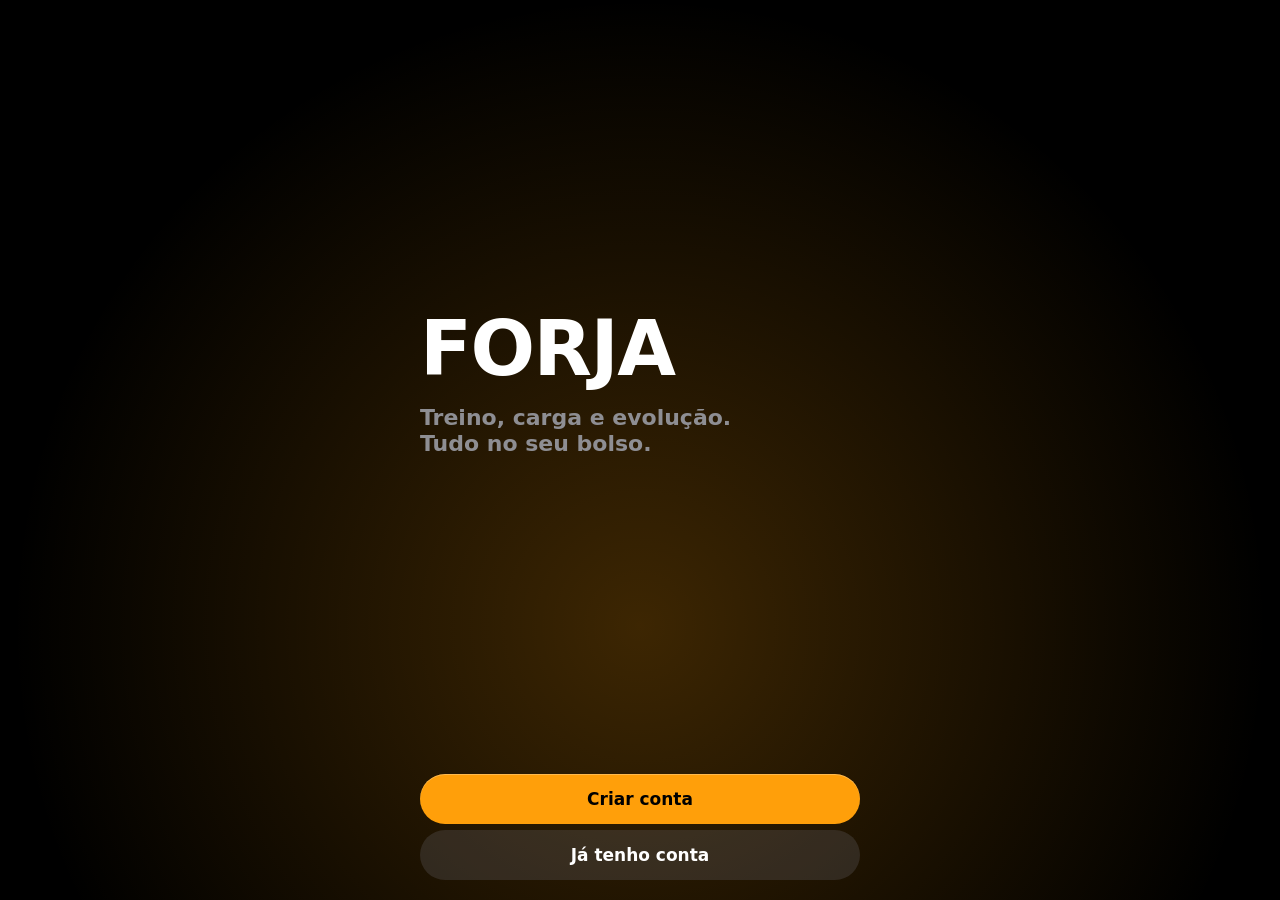
==== commit 65bfb4a8: "Cardio no app e "Baixar meus dados" Cardio (js/cardio.js): - Registro de esteira, corrida, caminhada" ====
--- a/index.html
+++ b/index.html
@@ -12,7 +12,9 @@
   <meta name="description" content="FORJA — treinos, cargas e evolução.">
   <title>FORJA</title>
   <link rel="icon" href="assets/icons/icon.svg" type="image/svg+xml">
-  <link rel="apple-touch-icon" href="assets/icons/icon.svg">
+  <link rel="apple-touch-icon" href="assets/icons/apple-touch-icon.png">
+  <!-- Instalar como app (tela inicial, tela cheia) -->
+  <link rel="manifest" href="manifest.webmanifest">
 
   <!-- Aplica tema e preferência de movimento antes da primeira pintura (evita flash) -->
   <script>
@@ -32,9 +34,9 @@
   </script>
 
   <!-- ?v=... força o navegador a baixar a versão nova depois de cada atualização. Mude o número ao publicar. -->
-  <link rel="stylesheet" href="css/style.css?v=20260921b">
+  <link rel="stylesheet" href="css/style.css?v=20260924f">
   <!-- Reset + utilitários (antes vinham do Tailwind via CDN). Fica depois de style.css de propósito. -->
-  <link rel="stylesheet" href="css/base.css?v=20260921b">
+  <link rel="stylesheet" href="css/base.css?v=20260924f">
 </head>
 <body>
   <div id="app" class="app" hidden>
@@ -55,26 +57,29 @@
 
   <div id="onboarding" class="onboarding" hidden></div>
 
-  <!-- Entrar / criar conta / escolher plano -->
+  <!-- Entrar / criar conta / confirmar e-mail / nova senha / escolher plano -->
   <div id="auth" class="onboarding auth" hidden></div>
 
   <div id="toast-host" class="toast-host" aria-live="polite"></div>
 
-  <script src="js/config.js?v=20260921b"></script>
-  <script src="js/utils.js?v=20260921b"></script>
-  <script src="js/storage.js?v=20260921b"></script>
-  <script src="js/backend.js?v=20260921b"></script>
-  <script src="js/statistics.js?v=20260921b"></script>
-  <script src="js/exercises.js?v=20260921b"></script>
-  <script src="js/workouts.js?v=20260921b"></script>
-  <script src="js/sessions.js?v=20260921b"></script>
-  <script src="js/programs.js?v=20260921b"></script>
-  <script src="js/balance.js?v=20260921b"></script>
-  <script src="js/reminders.js?v=20260921b"></script>
-  <script src="js/progress.js?v=20260921b"></script>
-  <script src="js/share.js?v=20260921b"></script>
-  <script src="js/plans.js?v=20260921b"></script>
-  <script src="js/auth.js?v=20260921b"></script>
-  <script src="js/app.js?v=20260921b"></script>
+  <script src="js/config.js?v=20260924f"></script>
+  <script src="js/utils.js?v=20260924f"></script>
+  <script src="js/storage.js?v=20260924f"></script>
+  <script src="js/backend.js?v=20260924f"></script>
+  <script src="js/statistics.js?v=20260924f"></script>
+  <script src="js/exercises.js?v=20260924f"></script>
+  <script src="js/workouts.js?v=20260924f"></script>
+  <script src="js/sessions.js?v=20260924f"></script>
+  <script src="js/programs.js?v=20260924f"></script>
+  <script src="js/balance.js?v=20260924f"></script>
+  <script src="js/reminders.js?v=20260924f"></script>
+  <script src="js/progress.js?v=20260924f"></script>
+  <script src="js/cardio.js?v=20260924f"></script>
+  <script src="js/export.js?v=20260924f"></script>
+  <script src="js/share.js?v=20260924f"></script>
+  <script src="js/plans.js?v=20260924f"></script>
+  <script src="js/pwa.js?v=20260924f"></script>
+  <script src="js/auth.js?v=20260924f"></script>
+  <script src="js/app.js?v=20260924f"></script>
 </body>
 </html>
--- a/css/style.css
+++ b/css/style.css
@@ -66,6 +66,7 @@
   --danger: #FF453A;
   --success: #30D158;
   --blue: #0A84FF; --green: #30D158; --red: #FF453A; --purple: #BF5AF2; --pink: #FF375F;
+  --cardio: #FF375F; --cardio-ink: #FF6482;   /* cardio: preenchimento e texto (texto mais claro para ler no escuro) */
   --indigo: #5E5CE6; --teal: #40C8E0; --yellow: #FFD60A; --gray: #8E8E93; --orange: #FF9F0A;
   color-scheme: dark;
 }
@@ -105,6 +106,7 @@
   --danger: #FF3B30;
   --success: #34C759;
   --blue: #007AFF; --green: #34C759; --red: #FF3B30; --purple: #AF52DE; --pink: #FF2D55;
+  --cardio: #FF2D55; --cardio-ink: #C8003A;   /* texto escurecido para ler bem sobre branco */
   --indigo: #5856D6; --teal: #30B0C7; --yellow: #FFCC00; --gray: #8E8E93; --orange: #FF9500;
   color-scheme: light;
 }
@@ -758,6 +760,7 @@
   gap: 8px;
 }
 .toast-host.is-raised { bottom: calc(var(--safe-bottom) + 20px); }
+.toast-host.is-top { top: calc(var(--safe-top) + 12px); bottom: auto; }
 .toast {
   pointer-events: auto;
   display: flex;
@@ -777,6 +780,7 @@
   transition: opacity var(--dur-2) ease, transform var(--dur-3) var(--ease-out);
 }
 .toast.is-in { opacity: 1; transform: none; }
+.toast-host.is-top .toast:not(.is-in) { transform: translateY(-12px) scale(0.98); }
 .toast-icon { color: var(--accent); display: grid; }
 .toast-action { margin-left: auto; padding: 6px 12px; border-radius: 9999px; color: var(--accent); font-weight: 600; }
 
@@ -2433,6 +2437,125 @@
 .auth-scroll { position: relative; height: 100%; overflow-y: auto; -webkit-overflow-scrolling: touch; }
 .ob-frame.is-scroll { height: auto; min-height: 100%; padding-bottom: calc(var(--safe-bottom) + 40px); }
 
+/* Confirmar e-mail · links do e-mail · nova senha */
+.auth-status { flex: 1; display: flex; flex-direction: column; justify-content: center; padding-bottom: 24px; }
+.auth-badge {
+  width: 72px; height: 72px;
+  flex: none;
+  border-radius: 50%;
+  display: grid; place-items: center;
+  background: var(--accent-soft);
+  color: var(--accent);
+  margin-bottom: 28px;
+  animation: authPop 420ms var(--ease-out) both;
+}
+@keyframes authPop { from { opacity: 0; transform: scale(0.86); } to { opacity: 1; transform: none; } }
+.auth-badge.is-muted { background: var(--fill); color: var(--text-2); }
+.auth-spinner {
+  width: 30px; height: 30px;
+  border-radius: 50%;
+  border: 3px solid color-mix(in srgb, var(--accent) 22%, transparent);
+  border-top-color: var(--accent);
+  animation: authSpin 800ms linear infinite;
+}
+@keyframes authSpin { to { transform: rotate(360deg); } }
+.auth-email {
+  display: inline-flex;
+  align-items: center;
+  gap: 8px;
+  max-width: 100%;
+  padding: 9px 14px;
+  border-radius: 9999px;
+  background: var(--fill);
+  color: var(--text);
+  font-size: 15px;
+  font-weight: 600;
+}
+.auth-email svg { flex: none; color: var(--text-2); }
+.auth-email span { overflow: hidden; text-overflow: ellipsis; white-space: nowrap; }
+.auth-wait {
+  display: flex;
+  align-items: center;
+  gap: 10px;
+  min-height: 48px;
+  padding: 0 6px 0 16px;
+  border-radius: var(--r-md);
+  background: var(--fill-2);
+  font-size: 15px;
+  color: var(--text-2);
+}
+.auth-wait .text-btn { font-size: 15px; font-weight: 600; }
+.auth-dot { --tint: var(--accent); width: 8px; height: 8px; flex: none; border-radius: 50%; background: var(--accent); animation: pulse 1.8s ease-in-out infinite; }
+.auth .field-error[data-warn] { min-height: 0; margin-top: 12px; }
+.auth .nowrap { white-space: nowrap; }
+
+/* Aceite dos Termos e da Política no cadastro */
+.auth-terms {
+  display: flex;
+  align-items: flex-start;
+  gap: 12px;
+  padding: 12px 14px;
+  border-radius: var(--r-md);
+  background: var(--fill-2);
+  font-size: 14px;
+  line-height: 1.4;
+  color: var(--text-2);
+  cursor: pointer;
+  border: 1px solid transparent;
+  transition: border-color var(--dur-2) ease, box-shadow var(--dur-2) ease;
+}
+.auth-terms input { flex: none; width: 20px; height: 20px; margin: 0; accent-color: var(--accent); cursor: pointer; }
+.auth-terms a { color: var(--accent); font-weight: 600; }
+.auth-terms.is-invalid { border-color: color-mix(in srgb, var(--danger) 60%, transparent); box-shadow: 0 0 0 4px color-mix(in srgb, var(--danger) 12%, transparent); }
+
+/* Perfil: excluir conta e links legais */
+.delete-list { margin: 10px 0 0; padding-left: 20px; list-style: disc; font-size: 15px; line-height: 1.5; color: var(--text); }
+.delete-list li::marker { color: var(--danger); }
+.legal-links { display: flex; justify-content: center; gap: 8px; flex-wrap: wrap; color: var(--text-3); }
+.legal-links a { color: var(--text-2); }
+.legal-links a:active { opacity: 0.5; }
+
+/* Termos de Uso e Política de Privacidade (termos.html, privacidade.html) */
+.legal {
+  max-width: 680px;
+  margin: 0 auto;
+  padding: calc(var(--safe-top) + 20px) calc(var(--gutter) + var(--safe-right)) calc(var(--safe-bottom) + 64px) calc(var(--gutter) + var(--safe-left));
+  font-size: 16px;
+  line-height: 1.6;
+  color: var(--text-2);
+  -webkit-user-select: text;
+  user-select: text;
+}
+.legal h1 { color: var(--text); }
+.legal h2 { margin: 36px 0 10px; font-size: 20px; font-weight: 700; line-height: 1.3; color: var(--text); }
+.legal p, .legal ul { margin: 12px 0 0; }
+.legal ul { padding-left: 20px; list-style: disc; display: grid; gap: 8px; }
+.legal li::marker { color: var(--accent); }
+.legal b { color: var(--text); font-weight: 600; }
+.legal a { color: var(--accent); }
+.legal-back { display: inline-flex; align-items: center; min-height: 44px; font-size: 17px; font-weight: 500; }
+.legal-date { margin-top: 8px !important; font-size: 13px; color: var(--text-2); }
+.legal-foot { margin-top: 48px !important; padding-top: 20px; border-top: 0.5px solid var(--sep); font-size: 14px; }
+
+/* Instalar o FORJA (passo a passo) */
+.install-steps { display: grid; gap: 18px; padding: 4px 0 8px; }
+[data-action="install"] .row-icon { color: var(--accent); }
+.install-steps li { display: flex; align-items: flex-start; gap: 14px; font-size: 17px; line-height: 1.4; }
+.install-steps b { font-weight: 600; }
+.install-num {
+  flex: none;
+  width: 28px; height: 28px;
+  border-radius: 50%;
+  display: grid; place-items: center;
+  background: var(--accent-soft);
+  color: var(--accent);
+  font-size: 15px;
+  font-weight: 700;
+  margin-top: -2px;
+}
+.install-glyph { display: inline-grid; place-items: center; vertical-align: -3px; color: var(--accent); }
+.install-glyph.is-vertical svg { transform: rotate(90deg); } /* ⋮ do Chrome no Android */
+
 /* ==========================================================================
    Planos
    ========================================================================== */
@@ -2712,6 +2835,7 @@
 [data-go="progress/history"] .row-icon { --ic: var(--blue); }
 [data-go="progress/records"] .row-icon { --ic: var(--orange); }
 [data-action="logout"] .row-icon { --ic: var(--gray); }
+[data-action="password"] .row-icon { --ic: var(--blue); }
 [data-test] .row-icon { --ic: var(--purple); }
 [data-ics] .row-icon { --ic: var(--pink); }
 
@@ -2938,3 +3062,53 @@
   .hero-foot .btn { padding-left: 16px; padding-right: 16px; }
 }
 .nudge-icon.is-accent { background: var(--accent-soft); color: var(--accent); }
+
+/* ==========================================================================
+   Cardio (cardio.js) — rosa, a cor de "coração" do iOS, para separar do laranja da musculação
+   ========================================================================== */
+.hist-date.is-cardio { --tint: var(--cardio); }
+.cardio-kind { display: inline-flex; align-items: center; gap: 3px; margin-left: 8px; font-size: 12px; font-weight: 600; letter-spacing: normal; color: var(--cardio-ink); vertical-align: 1px; }
+.nudge-icon.is-cardio { background: var(--cardio); color: #fff; }
+.empty-icon.is-cardio { color: var(--cardio); }
+[data-go="progress/cardio"] .row-icon { --ic: var(--cardio); }
+[data-action="export"] .row-icon { color: var(--accent); }
+.cal-day.is-cardio i { background: var(--cardio); }
+.cal-session.is-cardio { --tint: var(--cardio); }
+.kpi-approx { font-size: 0.55em; font-weight: 600; color: var(--text-2); margin-right: 3px; }
+
+/* Home: "Cardio esta semana" — o cartão inteiro abre a tela; o botão registra */
+.cardio-home { padding-right: 10px; }
+.cardio-home-main { display: flex; align-items: center; gap: 12px; flex: 1; min-width: 0; text-align: left; color: var(--text); }
+.cardio-home-main:active { opacity: 0.6; }
+.cardio-home .row-sub { white-space: nowrap; overflow: hidden; text-overflow: ellipsis; }
+.nudge.cardio-home .btn-sm { background: color-mix(in srgb, var(--cardio) 16%, transparent); color: var(--cardio-ink); }
+
+/* Evolução: resumo do período */
+.cardio-card { display: flex; align-items: center; gap: 12px; padding: 16px 16px 16px 18px; }
+.cardio-card-main { display: block; flex: 1; min-width: 0; text-align: left; color: var(--text); }
+.cardio-card-main:active { opacity: 0.6; }
+.cardio-card .chart-headline { margin: 2px 0 4px; }
+.cardio-card-period { display: block; font-size: 13px; color: var(--text-2); }
+.cardio-card-facts { display: block; font-size: 14px; line-height: 1.35; color: var(--text-2); }
+.cardio-card .btn-sm { flex: none; background: color-mix(in srgb, var(--cardio) 16%, transparent); color: var(--cardio-ink); }
+
+/* Formulário */
+.cardio-live { min-height: 18px; margin: 8px 4px 0; font-size: 14px; font-weight: 600; color: var(--cardio-ink); }
+.cardio-live:empty { min-height: 0; margin: 0; }
+
+/* Tela de cardio */
+.cardio-act-top { display: flex; align-items: baseline; justify-content: space-between; gap: 12px; }
+.cardio-act-top .row-title { min-width: 0; }
+.cardio-act .meter { width: 100%; }
+.chart[data-chart="cardio"] .ch-bar { fill: var(--cardio); }
+.cardio-act .meter > span { background: var(--cardio); }
+.cardio-act .meter { background: color-mix(in srgb, var(--cardio) 16%, var(--surface-2)); }
+.cardio-bests { display: grid; grid-template-columns: minmax(0, 1fr); gap: 12px; }
+@media (min-width: 560px) { .cardio-bests { grid-template-columns: repeat(2, minmax(0, 1fr)); } }
+.cardio-best { padding: 16px 18px; }
+.cardio-best-name { display: flex; align-items: baseline; justify-content: space-between; gap: 8px; font-size: 17px; font-weight: 600; }
+.cardio-best-list { display: grid; gap: 12px; margin-top: 14px; }
+.cardio-best-list > div { display: grid; grid-template-columns: minmax(0, 1fr) auto; grid-template-areas: "label value" "date value"; column-gap: 12px; align-items: center; }
+.cardio-best-list dt { grid-area: label; font-size: 14px; color: var(--text-2); }
+.cardio-best-list dd.num { grid-area: value; font-size: 18px; font-weight: 700; letter-spacing: -0.01em; text-align: right; }
+.cardio-best-date { grid-area: date; font-size: 12px; color: var(--text-3); }
